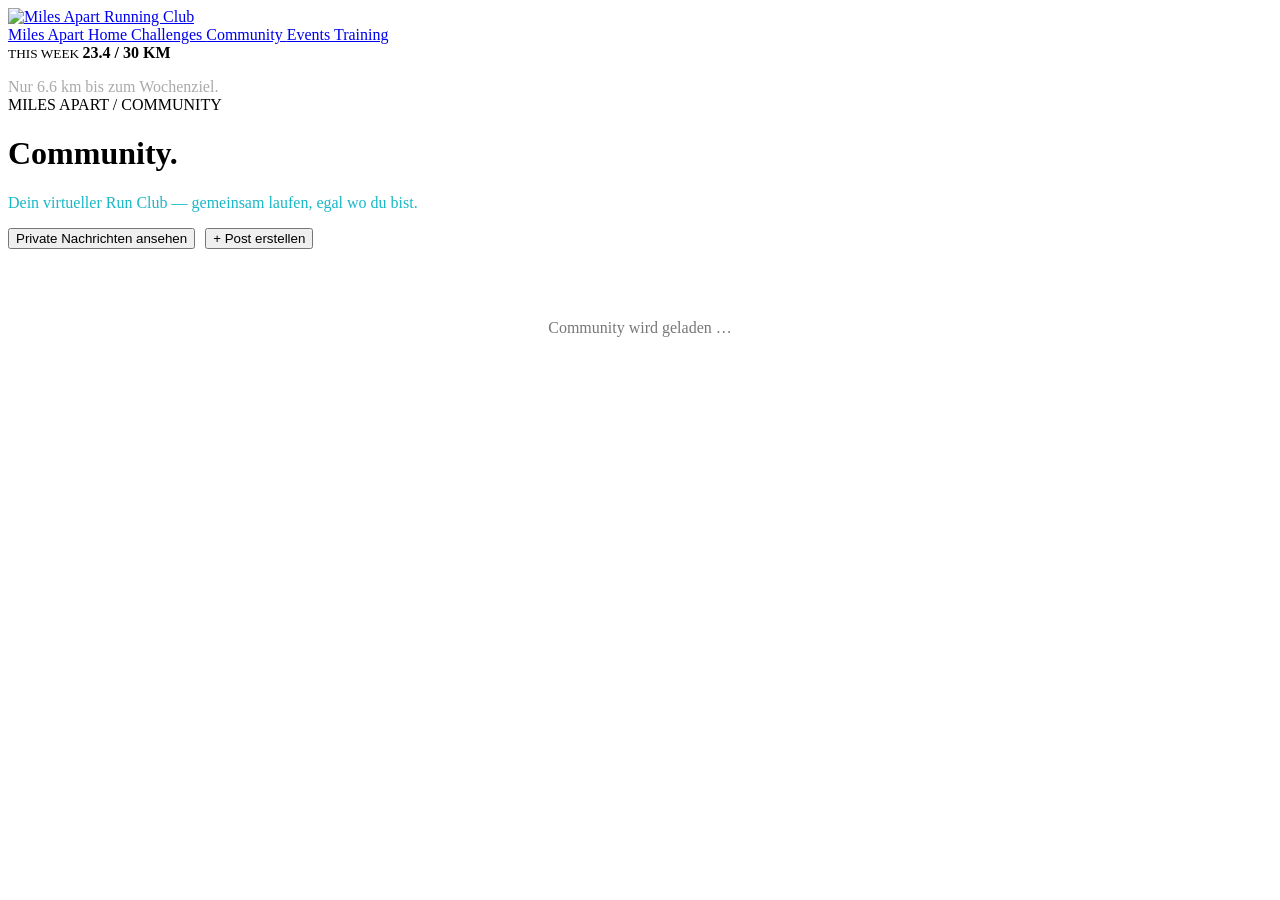
==== community.html @ e57faf7d "community.html aktualisieren" ====
<!doctype html>
<html lang="de">
<head>
<meta charset="utf-8">
<meta name="viewport" content="width=device-width,initial-scale=1">
<title>Community — Miles Apart Running Club</title>
<link rel="stylesheet" href="style.css">
<script src="https://cdn.jsdelivr.net/npm/@supabase/supabase-js@2"></script>

<style>

/* =========================================================
   GRUNDLAGEN
========================================================= */

.top-right{
  display:flex;
  align-items:center;
  gap:12px;
  position:relative;
}

.ma-community-loading{
  padding:70px 20px;
  text-align:center;
  color:#777;
}

.ma-community-error{
  margin:25px 0;
  padding:16px 18px;
  border:1px solid #e2bcbc;
  background:#fff7f7;
  color:#b22f2f;
  font-weight:700;
}

.ma-section{
  width:100%;
  box-sizing:border-box;
  margin:0 0 28px;
  padding:28px;
}

.ma-section-head{
  display:flex;
  align-items:flex-start;
  justify-content:space-between;
  gap:20px;
  margin:0 0 22px;
}

.ma-section-title{
  margin:0;
  color:#111;
  font-size:28px;
  line-height:1.2;
  font-weight:800;
}

.ma-section-subtitle{
  margin:7px 0 0;
  color:#777;
  font-size:15px;
  line-height:1.45;
}


/* =========================================================
   HARTE AUSRICHTUNG
========================================================= */

.ma-community-page,
.ma-community-page *{
  text-indent:0 !important;
}

.ma-community-page p,
.ma-community-page h1,
.ma-community-page h2,
.ma-community-page h3,
.ma-community-page h4,
.ma-community-page h5,
.ma-community-page h6,
.ma-community-page label,
.ma-community-page span,
.ma-community-page a,
.ma-community-page button,
.ma-community-page input,
.ma-community-page textarea,
.ma-community-page small,
.ma-community-page strong,
.ma-community-page li,
.ma-community-page div{
  text-indent:0 !important;
}


/* =========================================================
   POSTS
========================================================= */

.ma-post{
  width:100%;
  box-sizing:border-box;
  display:block;
  margin:0 0 22px;
  padding:28px;
  text-align:left !important;
  overflow:hidden;
}

.ma-post-header{
  width:100%;
  display:flex;
  align-items:center;
}

.ma-post-author{
  width:100%;
  display:flex;
  align-items:center;
  text-decoration:none;
  color:inherit;
}

.ma-post-avatar{
  width:56px;
  height:56px;
  min-width:56px;
  border-radius:50%;
  overflow:hidden;
  border:2px solid #63d6e5;
  background:#63d6e5;
  display:flex;
  align-items:center;
  justify-content:center;
  box-sizing:border-box;
}

.ma-post-avatar img{
  width:100%;
  height:100%;
  object-fit:cover;
}

.ma-post-avatar-initials{
  width:100%;
  height:100%;
  display:flex;
  align-items:center;
  justify-content:center;
  border-radius:50%;
  background:#eefafa;
  color:#18b8c7;
  font-size:14px;
  font-weight:800;
}

.ma-post-author-info{
  margin-left:13px;
  min-width:0;
}

.ma-post-author-name{
  color:#111;
  font-size:19px;
  line-height:1.25;
  font-weight:800;
}

.ma-post-author-meta{
  margin-top:3px;
  color:#777;
  font-size:15px;
  line-height:1.35;
}

.ma-post-copy{
  display:block !important;
  width:100% !important;
  box-sizing:border-box !important;
  margin:25px 0 26px !important;
  padding:0 !important;
  color:#111;
  font-size:20px;
  line-height:1.45;
  text-align:left !important;
  text-indent:0 !important;
  white-space:pre-line;
  overflow-wrap:anywhere;
}

.ma-post-image{
  display:block;
  width:100%;
  max-height:650px;
  margin:0 0 25px;
  border-radius:14px;
  object-fit:cover;
}

.ma-post-actions{
  width:100%;
  display:flex;
  align-items:center;
  justify-content:space-between;
  padding:15px 0 0;
  border-top:1px solid #eee;
  box-sizing:border-box;
}

.ma-post-action-left{
  display:flex;
  align-items:center;
  justify-content:flex-start !important;
  gap:8px;
}

.ma-post-action{
  border:0;
  background:transparent;
  padding:7px 8px;
  color:#555;
  font:inherit;
  font-size:18px;
  font-weight:700;
  cursor:pointer;
}

.ma-post-action.liked{
  color:#18b8c7;
}

.ma-delete{
  color:#b44 !important;
}


/* =========================================================
   KOMMENTARE
========================================================= */

.ma-comments{
  width:100%;
  margin-top:18px;
  padding-top:18px;
  border-top:1px solid #eee;
  box-sizing:border-box;
  text-align:left !important;
}

.ma-comments-list{
  width:100%;
  display:flex;
  flex-direction:column;
  gap:18px;
  align-items:stretch !important;
  text-align:left !important;
}

.ma-comment{
  width:100%;
  display:flex;
  gap:11px;
  align-items:flex-start !important;
  justify-content:flex-start !important;
  text-align:left !important;
}

.ma-comment-avatar{
  width:46px;
  height:46px;
  min-width:46px;
  border-radius:50%;
  overflow:hidden;
  border:2px solid #63d6e5;
  background:#eefafa;
  display:flex;
  align-items:center;
  justify-content:center;
  box-sizing:border-box;
}

.ma-comment-avatar img{
  width:100%;
  height:100%;
  object-fit:cover;
}

.ma-comment-avatar-initials{
  color:#18b8c7;
  font-size:12px;
  font-weight:800;
}

.ma-comment-content{
  flex:1;
  min-width:0;
  width:100%;
  display:block !important;
  margin:0 !important;
  padding:0 !important;
  text-align:left !important;
  text-indent:0 !important;
  align-items:flex-start !important;
  justify-content:flex-start !important;
}

.ma-comment-header{
  width:100%;
  display:flex;
  align-items:baseline;
  justify-content:flex-start !important;
  gap:8px;
  flex-wrap:wrap;
  margin:0 !important;
  padding:0 !important;
  text-align:left !important;
}

.ma-comment-name{
  color:#111;
  font-size:16px;
  font-weight:800;
  text-decoration:none;
  text-align:left !important;
}

.ma-comment-time{
  color:#888;
  font-size:13px;
  text-align:left !important;
}

.ma-comment-text{
  display:block !important;
  width:100% !important;
  max-width:100% !important;
  margin:5px 0 0 0 !important;
  padding:0 !important;
  color:#111;
  font-size:18px;
  line-height:1.45;
  text-align:left !important;
  text-indent:0 !important;
  white-space:pre-line;
  overflow-wrap:anywhere;
  align-self:flex-start !important;
}

.ma-comment-text *,
.ma-comment-content *,
.ma-comment *,
.ma-comments-list *{
  text-align:left !important;
  text-indent:0 !important;
}

.ma-comment-form{
  width:100%;
  display:flex;
  gap:8px;
  margin-top:20px;
  align-items:stretch;
  text-align:left !important;
}

.ma-comment-input{
  flex:1;
  min-width:0;
  height:52px;
  padding:0 14px !important;
  border:1px solid #d8d8d8;
  font:inherit;
  box-sizing:border-box;
  text-align:left !important;
  text-indent:0 !important;
}

.ma-comment-input::placeholder{
  text-align:left !important;
}

.ma-comment-submit{
  height:52px;
  min-width:120px;
  border:0 !important;
  background:#111 !important;
  color:#fff !important;
  padding:0 18px;
  font-size:16px;
  font-weight:800;
  cursor:pointer;
  display:flex !important;
  align-items:center !important;
  justify-content:center !important;
  text-align:center !important;
}

.ma-comment-submit:hover{
  background:#18b8c7 !important;
}


/* =========================================================
   RUN BUDDY
========================================================= */

.ma-buddy-list{
  display:grid;
  grid-template-columns:1fr;
  gap:18px;
  width:100%;
}

.ma-buddy-card{
  min-width:0;
  width:100%;
  padding:22px;
  border:1px solid #e8e8e8;
  box-sizing:border-box;
  background:#fff;
}

.ma-buddy-top{
  display:flex;
  align-items:center;
  gap:14px;
  margin-bottom:18px;
}

.ma-buddy-avatar-link{
  display:block;
  flex:0 0 auto;
  text-decoration:none;
}

.ma-buddy-avatar{
  width:58px;
  height:58px;
  min-width:58px;
  border-radius:50%;
  overflow:hidden;
  border:2px solid #63d6e5;
  background:#eefafa;
  display:flex;
  align-items:center;
  justify-content:center;
  box-sizing:border-box;
}

.ma-buddy-avatar img{
  width:100%;
  height:100%;
  object-fit:cover;
}

.ma-buddy-initials{
  color:#18b8c7;
  font-size:15px;
  font-weight:800;
}

.ma-buddy-name{
  display:inline-block;
  margin:0;
  color:#111;
  font-size:20px;
  font-weight:800;
  line-height:1.2;
  text-decoration:none;
}

.ma-buddy-name:hover{
  color:#18b8c7;
}

.ma-buddy-location{
  margin:4px 0 0;
  color:#777;
  font-size:14px;
}

.ma-buddy-details{
  display:grid;
  grid-template-columns:repeat(2,minmax(0,1fr));
  gap:10px;
  margin-bottom:16px;
}

.ma-buddy-detail{
  padding:12px;
  background:#f7fafa;
}

.ma-buddy-label{
  display:block;
  margin-bottom:4px;
  color:#888;
  font-size:11px;
  text-transform:uppercase;
  letter-spacing:.05em;
  font-weight:700;
}

.ma-buddy-value{
  display:block;
  color:#111;
  font-size:15px;
  line-height:1.3;
  font-weight:800;
  overflow-wrap:anywhere;
  text-align:left !important;
}

.ma-buddy-note{
  padding:13px 0 0;
  border-top:1px solid #eee;
  color:#333;
  font-size:15px;
  line-height:1.45;
  text-align:left !important;
}


/* =========================================================
   RUN BUDDY BUTTONS
========================================================= */

.ma-buddy-actions{
  width:100%;
  display:flex !important;
  align-items:center !important;
  justify-content:flex-start !important;
  gap:8px !important;
  margin-top:16px;
  padding-top:14px;
  border-top:1px solid #eee;
  flex-wrap:wrap !important;
  text-align:left !important;
}

.ma-buddy-actions > div{
  width:auto !important;
  display:flex !important;
  align-items:center !important;
  justify-content:flex-start !important;
  gap:8px !important;
  flex-wrap:wrap !important;
}

.ma-buddy-message-btn{
  display:inline-flex !important;
  align-items:center !important;
  justify-content:center !important;
  width:auto !important;
  min-width:0 !important;
  min-height:42px !important;
  height:42px !important;
  flex:0 0 auto !important;
  border:0 !important;
  background:#18b8c7 !important;
  color:#fff !important;
  padding:0 16px !important;
  font:inherit;
  font-size:14px !important;
  line-height:1 !important;
  font-weight:800 !important;
  cursor:pointer;
  text-align:center !important;
  white-space:nowrap !important;
}

.ma-buddy-message-btn:hover{
  background:#109eab !important;
}

.ma-buddy-comment-btn{
  display:inline-flex !important;
  align-items:center !important;
  justify-content:center !important;
  width:auto !important;
  min-width:0 !important;
  min-height:42px !important;
  height:42px !important;
  flex:0 0 auto !important;
  border:1px solid #d8d8d8 !important;
  background:#fff !important;
  color:#111 !important;
  padding:0 16px !important;
  font:inherit;
  font-size:14px !important;
  line-height:1 !important;
  font-weight:800 !important;
  cursor:pointer;
  text-align:center !important;
  white-space:nowrap !important;
}

.ma-buddy-comment-btn:hover{
  border-color:#18b8c7 !important;
  color:#18b8c7 !important;
}

.ma-buddy-delete{
  display:inline-flex !important;
  align-items:center !important;
  justify-content:center !important;
  width:auto !important;
  min-width:0 !important;
  min-height:42px !important;
  height:42px !important;
  flex:0 0 auto !important;
  border:1px solid #e0bcbc !important;
  background:#fff7f7 !important;
  color:#b44 !important;
  padding:0 14px !important;
  font:inherit;
  font-size:13px !important;
  line-height:1 !important;
  font-weight:800 !important;
  cursor:pointer;
  text-align:center !important;
  white-space:nowrap !important;
}

.ma-buddy-delete:hover{
  border-color:#b44 !important;
  color:#8f2222 !important;
}


/* =========================================================
   BUDDY TAGE
========================================================= */

.ma-buddy-days{
  display:grid;
  grid-template-columns:repeat(4,minmax(0,1fr));
  gap:8px;
}

.ma-buddy-day{
  position:relative;
}

.ma-buddy-day input{
  position:absolute;
  opacity:0;
  pointer-events:none;
}

.ma-buddy-day label{
  display:flex;
  align-items:center;
  justify-content:center;
  min-height:48px;
  padding:0 10px;
  border:1px solid #d8d8d8;
  background:#fff;
  color:#111;
  font-size:14px;
  font-weight:800;
  cursor:pointer;
  box-sizing:border-box;
  text-align:center;
}

.ma-buddy-day input:checked + label{
  border-color:#18b8c7;
  background:#eefafa;
  color:#18b8c7;
}

.ma-buddy-day label:hover{
  border-color:#18b8c7;
}

.ma-buddy-empty{
  padding:28px 0;
  color:#777;
  text-align:center;
  grid-column:1/-1;
}


/* =========================================================
   FORMULARE
========================================================= */

.ma-buddy-form,
.ma-run-form{
  display:none;
  width:100%;
  margin:0 0 22px;
  padding:22px;
  border:1px solid #e5e5e5;
  background:#fafafa;
  box-sizing:border-box;
}

.ma-buddy-form.open,
.ma-run-form.open{
  display:block;
}

.ma-form-grid{
  display:grid;
  grid-template-columns:repeat(2,minmax(0,1fr));
  gap:14px;
}

.ma-form-field{
  display:flex;
  flex-direction:column;
  gap:7px;
}

.ma-form-field.full{
  grid-column:1/-1;
}

.ma-form-label{
  color:#111;
  font-size:14px;
  font-weight:800;
  text-align:left !important;
}

.ma-form-input{
  width:100%;
  height:50px;
  padding:0 13px;
  border:1px solid #d8d8d8;
  outline:none;
  background:#fff;
  color:#111;
  font:inherit;
  font-size:16px;
  box-sizing:border-box;
  text-align:left !important;
}

textarea.ma-form-input{
  height:110px;
  padding:13px;
  resize:vertical;
}

.ma-form-input:focus{
  border-color:#18b8c7;
}

.ma-form-actions{
  display:flex;
  align-items:center;
  justify-content:space-between;
  gap:12px;
  margin-top:16px;
}

.ma-form-message{
  color:#18b8c7;
  font-size:14px;
  font-weight:700;
}


/* =========================================================
   GEMEINSAME LÄUFE
========================================================= */

.ma-run-details{
  display:grid;
  grid-template-columns:repeat(2,minmax(0,1fr));
  gap:12px;
  margin-bottom:18px;
}

.ma-run-list{
  width:100%;
  display:grid;
  grid-template-columns:repeat(2,minmax(0,1fr));
  gap:18px;
}

.ma-run-card{
  width:100%;
  padding:22px;
  border:1px solid #e8e8e8;
  background:#fff;
  box-sizing:border-box;
}


/* NEU:
   Ersteller-Bereich bei gemeinsamen Läufen
   mit Profilbild + Name
*/

.ma-run-card-top{
  display:flex;
  justify-content:space-between;
  gap:15px;
  margin-bottom:16px;
}

.ma-run-card-title-wrap{
  min-width:0;
  flex:1;
}

.ma-run-card-title{
  margin:0;
  color:#111;
  font-size:22px;
  font-weight:800;
  text-align:left !important;
}

.ma-run-card-author-row{
  display:flex;
  align-items:center;
  gap:10px;
  margin-top:9px;
}

.ma-run-card-author-avatar-link{
  display:block;
  flex:0 0 auto;
  text-decoration:none;
}

.ma-run-card-author-avatar{
  width:42px;
  height:42px;
  min-width:42px;
  border-radius:50%;
  overflow:hidden;
  border:2px solid #63d6e5;
  background:#eefafa;
  display:flex;
  align-items:center;
  justify-content:center;
  box-sizing:border-box;
}

.ma-run-card-author-avatar img{
  width:100%;
  height:100%;
  object-fit:cover;
}

.ma-run-card-author-initials{
  width:100%;
  height:100%;
  display:flex;
  align-items:center;
  justify-content:center;
  color:#18b8c7;
  background:#eefafa;
  font-size:12px;
  font-weight:800;
}

.ma-run-card-author-info{
  min-width:0;
}

.ma-run-card-author{
  margin:0;
  color:#777;
  font-size:14px;
  line-height:1.35;
  text-align:left !important;
}

.ma-run-card-author-name{
  display:block;
  color:#111;
  font-size:15px;
  line-height:1.25;
  font-weight:800;
  text-decoration:none;
}

.ma-run-card-author-name:hover{
  color:#18b8c7;
}

.ma-run-card-author-label{
  display:block;
  margin-top:2px;
  color:#777;
  font-size:13px;
  line-height:1.3;
}

.ma-run-card-icon{
  font-size:28px;
  flex:0 0 auto;
}

.ma-run-detail{
  padding:12px;
  background:#f7fafa;
}

.ma-run-detail-label{
  display:block;
  margin-bottom:4px;
  color:#888;
  font-size:12px;
  text-transform:uppercase;
  letter-spacing:.05em;
  font-weight:700;
  text-align:left !important;
}

.ma-run-detail-value{
  display:block;
  color:#111;
  font-size:15px;
  line-height:1.3;
  font-weight:800;
  text-align:left !important;
}

.ma-run-participants{
  display:flex;
  align-items:center;
  justify-content:space-between;
  gap:12px;
  padding-top:15px;
  border-top:1px solid #eee;
}

.ma-run-participant-count{
  color:#555;
  font-size:14px;
  font-weight:700;
}

.ma-run-actions{
  display:flex;
  gap:8px;
  flex-wrap:wrap;
  justify-content:flex-end;
}

.ma-run-join,
.ma-run-message{
  min-height:42px;
  border:0;
  background:#18b8c7;
  color:#fff;
  padding:0 16px;
  font-size:14px;
  font-weight:800;
  cursor:pointer;
}

.ma-run-join.joined{
  background:#111;
}

.ma-run-message:hover{
  background:#109eab;
}

.ma-run-comment{
  min-height:42px;
  border:1px solid #d8d8d8;
  background:#fff;
  color:#111;
  padding:0 16px;
  font-size:14px;
  font-weight:800;
  cursor:pointer;
}

.ma-run-comment:hover{
  border-color:#18b8c7;
  color:#18b8c7;
}

.ma-run-delete{
  min-height:42px;
  border:1px solid #e0bcbc;
  background:#fff7f7;
  color:#b44;
  padding:0 12px;
  font-size:14px;
  font-weight:800;
  cursor:pointer;
}

.ma-run-delete:hover{
  border-color:#b44;
  color:#8f2222;
}


/* =========================================================
   NACHRICHT SCHREIBEN
========================================================= */

.ma-message-overlay,
.ma-inbox-overlay{
  position:fixed;
  inset:0;
  z-index:9999;
  display:none;
  align-items:center;
  justify-content:center;
  padding:20px;
  background:rgba(0,0,0,.45);
  box-sizing:border-box;
}

.ma-message-overlay.open,
.ma-inbox-overlay.open{
  display:flex;
}

.ma-message-modal{
  width:100%;
  max-width:520px;
  background:#fff;
  border-radius:18px;
  padding:26px;
  box-sizing:border-box;
}

.ma-message-modal-head{
  display:flex;
  align-items:center;
  justify-content:space-between;
  gap:15px;
  margin-bottom:18px;
}

.ma-message-modal-title{
  margin:0;
  font-size:24px;
}

.ma-message-modal-recipient{
  margin:4px 0;
  color:#777;
}

.ma-message-close{
  width:40px;
  height:40px;
  border:0;
  border-radius:50%;
  background:#f2f2f2;
  font-size:24px;
  cursor:pointer;
}

.ma-message-textarea{
  width:100%;
  min-height:140px;
  padding:14px;
  border:1px solid #d8d8d8;
  font:inherit;
  box-sizing:border-box;
  resize:vertical;
  text-align:left !important;
}

.ma-message-actions{
  display:flex;
  flex-direction:column;
  align-items:stretch;
  gap:6px;
  margin-top:12px;
}

.ma-message-status{
  width:100%;
  color:#18b8c7;
  font-size:14px;
  font-weight:700;
  text-align:left !important;
}

.ma-message-view-link{
  display:block !important;
  width:max-content !important;
  max-width:100%;
  margin:6px 0 0 0 !important;
  padding:0 !important;
  border:0 !important;
  background:transparent !important;
  color:#18b8c7 !important;
  font:inherit;
  font-size:14px;
  font-weight:800;
  cursor:pointer;
  text-align:left !important;
}

.ma-message-view-link:hover{
  color:#109eab !important;
}

.ma-message-send{
  width:100%;
  min-width:120px;
  height:52px;
  border:0 !important;
  background:#111 !important;
  color:#fff !important;
  padding:0 18px;
  font-size:16px;
  font-weight:800;
  cursor:pointer;
  display:flex !important;
  align-items:center !important;
  justify-content:center !important;
  text-align:center !important;
}

.ma-message-send:hover{
  background:#18b8c7 !important;
}


/* =========================================================
   NACHRICHTEN-POSTFACH
========================================================= */

.ma-inbox-modal{
  width:100%;
  max-width:1050px;
  height:min(760px,calc(100vh - 40px));
  background:#fff;
  border-radius:20px;
  overflow:hidden;
  display:flex;
  flex-direction:column;
  box-sizing:border-box;
}

.ma-inbox-head{
  min-height:76px;
  display:flex;
  align-items:center;
  justify-content:space-between;
  gap:15px;
  padding:18px 24px;
  border-bottom:1px solid #eee;
  box-sizing:border-box;
}

.ma-inbox-title{
  margin:0;
  color:#111;
  font-size:25px;
  font-weight:800;
}

.ma-inbox-subtitle{
  margin:3px 0 0;
  color:#777;
  font-size:13px;
}

.ma-inbox-close{
  width:42px;
  height:42px;
  border:0;
  border-radius:50%;
  background:#f2f2f2;
  color:#111;
  font-size:25px;
  cursor:pointer;
}

.ma-inbox-layout{
  flex:1;
  min-height:0;
  display:grid;
  grid-template-columns:330px minmax(0,1fr);
}

.ma-inbox-conversations{
  min-width:0;
  overflow-y:auto;
  border-right:1px solid #eee;
  background:#fafafa;
}

.ma-inbox-list-title{
  padding:16px 18px 10px;
  color:#777;
  font-size:12px;
  font-weight:800;
  text-transform:uppercase;
  letter-spacing:.06em;
}

.ma-conversation{
  width:100%;
  border:0;
  border-bottom:1px solid #eee;
  background:transparent;
  padding:15px 18px;
  display:flex;
  align-items:center;
  gap:12px;
  text-align:left;
  cursor:pointer;
  box-sizing:border-box;
}

.ma-conversation:hover{
  background:#f2fafa;
}

.ma-conversation.active{
  background:#eefafa;
}

.ma-conversation-avatar{
  width:48px;
  height:48px;
  min-width:48px;
  border-radius:50%;
  overflow:hidden;
  border:2px solid #63d6e5;
  background:#eefafa;
  display:flex;
  align-items:center;
  justify-content:center;
}

.ma-conversation-avatar img{
  width:100%;
  height:100%;
  object-fit:cover;
}

.ma-conversation-initials{
  color:#18b8c7;
  font-size:12px;
  font-weight:800;
}

.ma-conversation-copy{
  min-width:0;
  flex:1;
  text-align:left !important;
}

.ma-conversation-name{
  color:#111;
  font-size:15px;
  font-weight:800;
  white-space:nowrap;
  overflow:hidden;
  text-overflow:ellipsis;
  text-align:left !important;
}

.ma-conversation-preview{
  margin-top:4px;
  color:#777;
  font-size:13px;
  line-height:1.35;
  white-space:nowrap;
  overflow:hidden;
  text-overflow:ellipsis;
  text-align:left !important;
}

.ma-conversation-time{
  color:#999;
  font-size:11px;
  white-space:nowrap;
}

.ma-inbox-thread{
  min-width:0;
  min-height:0;
  display:flex;
  flex-direction:column;
}

.ma-thread-head{
  min-height:70px;
  display:flex;
  align-items:center;
  gap:12px;
  padding:14px 20px;
  border-bottom:1px solid #eee;
  box-sizing:border-box;
}

.ma-thread-head-avatar{
  width:42px;
  height:42px;
  min-width:42px;
  border-radius:50%;
  overflow:hidden;
  border:2px solid #63d6e5;
  background:#eefafa;
  display:flex;
  align-items:center;
  justify-content:center;
}

.ma-thread-head-avatar img{
  width:100%;
  height:100%;
  object-fit:cover;
}

.ma-thread-head-name{
  color:#111;
  font-size:17px;
  font-weight:800;
}

.ma-thread-head-username{
  margin-top:2px;
  color:#777;
  font-size:13px;
}

.ma-thread-list{
  flex:1;
  min-height:0;
  overflow-y:auto;
  padding:20px;
  display:flex;
  flex-direction:column;
  gap:10px;
  box-sizing:border-box;
  background:#fff;
}

.ma-thread-empty{
  flex:1;
  min-height:180px;
  display:flex;
  align-items:center;
  justify-content:center;
  text-align:center;
  color:#888;
  padding:30px;
}

.ma-message-bubble-row{
  display:flex;
  width:100%;
}

.ma-message-bubble-row.mine{
  justify-content:flex-end;
}

.ma-message-bubble{
  max-width:75%;
  padding:11px 14px;
  border-radius:16px;
  background:#f1f3f3;
  color:#111;
  font-size:15px;
  line-height:1.45;
  white-space:pre-wrap;
  overflow-wrap:anywhere;
  text-align:left !important;
}

.ma-message-bubble-row.mine .ma-message-bubble{
  background:#18b8c7;
  color:#fff;
}

.ma-message-bubble-time{
  margin-top:4px;
  color:#999;
  font-size:10px;
}

.ma-message-bubble-row.mine .ma-message-bubble-time{
  text-align:right;
}

.ma-thread-reply{
  display:flex;
  gap:8px;
  padding:14px 18px;
  border-top:1px solid #eee;
  background:#fff;
  box-sizing:border-box;
}

.ma-thread-reply textarea{
  flex:1;
  min-width:0;
  height:52px;
  min-height:52px;
  max-height:140px;
  padding:13px 14px;
  border:1px solid #d8d8d8;
  font:inherit;
  resize:vertical;
  box-sizing:border-box;
  text-align:left !important;
}

.ma-thread-reply textarea::placeholder{
  text-align:left !important;
}

.ma-thread-reply button{
  height:52px;
  border:0 !important;
  background:#111 !important;
  color:#fff !important;
  padding:0 18px;
  font-size:15px;
  font-weight:800;
  cursor:pointer;
  display:flex !important;
  align-items:center !important;
  justify-content:center !important;
  text-align:center !important;
}

.ma-thread-reply button:hover{
  background:#18b8c7 !important;
}

.ma-inbox-empty{
  padding:35px 20px;
  color:#888;
  text-align:center;
  line-height:1.5;
}


/* =========================================================
   BILDER
========================================================= */

.ma-image-upload{
  display:flex;
  flex-direction:column;
  gap:10px;
  margin-top:14px;
}

.ma-image-upload-label{
  display:inline-flex;
  align-items:center;
  justify-content:center;
  width:fit-content;
  min-height:44px;
  padding:0 16px;
  border:1px solid #d8d8d8;
  background:#fff;
  color:#111;
  font-size:15px;
  font-weight:800;
  cursor:pointer;
}

.ma-image-upload-input{
  display:none;
}

.ma-image-preview{
  display:none;
  width:100%;
  max-width:420px;
  max-height:320px;
  object-fit:cover;
  border-radius:14px;
  border:1px solid #eee;
}

.ma-image-preview.visible{
  display:block;
}

.ma-image-upload-name{
  color:#777;
  font-size:14px;
}


/* =========================================================
   MOBILE
========================================================= */

@media(max-width:700px){

  .ma-section{
    padding:24px;
    margin-bottom:22px;
  }

  .ma-section-head{
    flex-direction:column;
  }

  .ma-section-head .btn{
    width:100%;
  }

  .ma-buddy-list,
  .ma-run-list{
    grid-template-columns:1fr;
  }

  .ma-buddy-days{
    grid-template-columns:repeat(2,minmax(0,1fr));
  }

  .ma-buddy-details,
  .ma-run-details{
    grid-template-columns:1fr;
  }

  .ma-form-grid{
    grid-template-columns:1fr;
  }

  .ma-form-field.full{
    grid-column:auto;
  }

  .ma-form-actions{
    flex-direction:column;
    align-items:stretch;
  }

  .ma-form-actions .btn{
    width:100%;
  }

  .ma-post{
    padding:24px;
  }

  .ma-post-copy{
    font-size:20px;
  }

  .ma-comment-form{
    flex-direction:column;
  }

  .ma-comment-submit{
    width:100%;
    min-width:0;
    display:flex !important;
    align-items:center !important;
    justify-content:center !important;
    text-align:center !important;
  }


  .ma-buddy-actions{
    width:100% !important;
    display:flex !important;
    flex-direction:row !important;
    align-items:center !important;
    justify-content:flex-start !important;
    gap:8px !important;
    flex-wrap:wrap !important;
  }

  .ma-buddy-actions > div{
    width:auto !important;
    max-width:100% !important;
    display:flex !important;
    flex-direction:row !important;
    align-items:center !important;
    justify-content:flex-start !important;
    gap:8px !important;
    flex-wrap:wrap !important;
  }

  .ma-buddy-message-btn,
  .ma-buddy-comment-btn,
  .ma-buddy-delete{
    width:auto !important;
    min-width:0 !important;
    flex:0 0 auto !important;
    min-height:42px !important;
    height:42px !important;
    padding-left:12px !important;
    padding-right:12px !important;
    font-size:12px !important;
    white-space:nowrap !important;
  }


  /* NEU: mobile Darstellung des Run-Erstellers */

  .ma-run-card-author-row{
    gap:9px;
  }

  .ma-run-card-author-avatar{
    width:40px;
    height:40px;
    min-width:40px;
  }

  .ma-run-card-author-name{
    font-size:14px;
  }

  .ma-run-card-author-label{
    font-size:12px;
  }


  .ma-run-participants{
    align-items:flex-start;
    flex-direction:column;
  }

  .ma-run-actions{
    width:100%;
    justify-content:flex-start;
  }

  .ma-run-actions > button{
    flex:0 0 auto;
  }


  .ma-message-overlay,
  .ma-inbox-overlay{
    align-items:flex-end;
    padding:10px;
  }

  .ma-message-modal{
    border-radius:18px 18px 12px 12px;
    padding:22px;
  }

  .ma-message-send{
    width:100%;
  }

  .ma-message-view-link{
    display:block !important;
    width:max-content !important;
    margin-left:0 !important;
    margin-right:0 !important;
    text-align:left !important;
  }

  .ma-inbox-modal{
    height:calc(100vh - 20px);
    max-height:none;
    border-radius:18px 18px 10px 10px;
  }

  .ma-inbox-head{
    padding:15px 17px;
  }

  .ma-inbox-layout{
    display:flex;
    flex-direction:column;
  }

  .ma-inbox-conversations{
    flex:0 0 210px;
    max-height:210px;
    border-right:0;
    border-bottom:1px solid #eee;
  }

  .ma-inbox-thread{
    flex:1;
    min-height:0;
  }

  .ma-thread-list{
    padding:15px;
  }

  .ma-message-bubble{
    max-width:85%;
  }

  .ma-thread-reply{
    padding:10px;
  }

  .ma-thread-reply textarea{
    height:48px;
    min-height:48px;
  }

  .ma-thread-reply button{
    height:48px;
    padding:0 14px;
    display:flex !important;
    align-items:center !important;
    justify-content:center !important;
    text-align:center !important;
  }

}


/* =========================================================
   LETZTER SICHERHEITS-OVERRIDE
========================================================= */

.ma-community-page .ma-comment,
.ma-community-page .ma-comment-content,
.ma-community-page .ma-comment-header,
.ma-community-page .ma-comment-text,
.ma-community-page .ma-comments,
.ma-community-page .ma-comments-list{
  text-align:left !important;
  text-indent:0 !important;
  justify-content:flex-start !important;
  align-items:flex-start !important;
}

.ma-community-page .ma-comment-text{
  display:block !important;
  width:100% !important;
  margin-left:0 !important;
  margin-right:0 !important;
  padding-left:0 !important;
  padding-right:0 !important;
}

.ma-message-status,
.ma-message-status *{
  text-align:left !important;
  text-indent:0 !important;
}


/* =========================================================
   POST- UND KOMMENTARTEXT — ENDGÜLTIG LINKS
========================================================= */

.ma-community-page .ma-post .ma-post-copy,
.ma-community-page .ma-post .ma-post-copy *{
  display:block !important;
  width:100% !important;
  max-width:100% !important;

  margin-left:0 !important;
  margin-right:0 !important;

  padding-left:0 !important;
  padding-right:0 !important;

  text-align:left !important;
  text-indent:0 !important;

  align-self:stretch !important;
  justify-self:start !important;
}

.ma-community-page .ma-post .ma-comment,
.ma-community-page .ma-post .ma-comment-content,
.ma-community-page .ma-post .ma-comment-text,
.ma-community-page .ma-post .ma-comment-text *{
  text-align:left !important;
  text-indent:0 !important;
}

.ma-community-page .ma-post .ma-comment{
  display:flex !important;
  width:100% !important;
  justify-content:flex-start !important;
  align-items:flex-start !important;
}

.ma-community-page .ma-post .ma-comment-content{
  display:block !important;
  flex:1 1 auto !important;
  width:auto !important;
  min-width:0 !important;

  margin:0 !important;
  padding:0 !important;

  text-align:left !important;
}

.ma-community-page .ma-post .ma-comment-text{
  display:block !important;
  width:100% !important;
  max-width:none !important;

  margin:5px 0 0 0 !important;
  padding:0 !important;

  text-align:left !important;
  text-indent:0 !important;

  align-self:flex-start !important;
}

</style>
</head>

<body>

<div class="shell">

<aside class="sidebar">

  <div class="brand">
    <a href="index.html">
      <img
        src="miles-apart-wordmark.png"
        alt="Miles Apart Running Club"
      >
    </a>
  </div>

  <nav class="nav">

    <a href="index.html">
      Miles Apart
    </a>

    <a href="home.html">
      Home
    </a>

    <a href="challenges.html">
      Challenges
    </a>

    <a class="active" href="community.html">
      Community
    </a>

    <a href="events.html">
      Events
    </a>

    <a href="training.html">
      Training
    </a>

  </nav>

  <div class="side-bottom">

    <small>
      THIS WEEK
    </small>

    <strong>
      23.4 / 30 KM
    </strong>

    <div class="mini-progress">
      <i></i>
    </div>

    <p
      class="small"
      style="color:#aaa;margin-bottom:0"
    >
      Nur 6.6 km bis zum Wochenziel.
    </p>

  </div>

</aside>


<main class="main ma-community-page">

  <div class="top">

    <div class="crumb">
      MILES APART / COMMUNITY
    </div>

    <div class="top-right"></div>

  </div>


  <div class="hero">

    <div>

      <h1>
        Community.
      </h1>

      <p
        class="lead"
        style="color:#18b8c7"
      >
        Dein virtueller Run Club — gemeinsam laufen, egal wo du bist.
      </p>

    </div>

    <div
      style="
        display:flex;
        align-items:center;
        gap:10px;
        flex-wrap:wrap;
        justify-content:flex-start
      "
    >

      <button
        id="openMessagesButton"
        class="btn"
        type="button"
      >
        Private Nachrichten ansehen
      </button>

      <button
        id="openPostButton"
        class="btn lime"
        type="button"
      >
        + Post erstellen
      </button>

    </div>

  </div>


  <div
    id="postFormCard"
    class="card post-form-card"
    style="display:none"
  >

    <div class="section-head">

      <h2>
        Neuer Post
      </h2>

      <span
        class="small muted"
        id="postAuthorName"
      >
        —
      </span>

    </div>


    <form id="postForm">

      <textarea
        id="postContent"
        maxlength="2000"
        placeholder="Was möchtest du mit der Community teilen?"
        required
        style="
          width:100%;
          min-height:130px;
          padding:16px;
          border:1px solid #ddd;
          box-sizing:border-box;
          font:inherit;
          resize:vertical;
          text-align:left
        "
      ></textarea>


      <div class="ma-image-upload">

        <label
          class="ma-image-upload-label"
          for="postImage"
        >
          📸 Bild hinzufügen
        </label>

        <input
          id="postImage"
          class="ma-image-upload-input"
          type="file"
          accept="image/*"
        >

        <img
          id="postImagePreview"
          class="ma-image-preview"
          alt="Bildvorschau"
        >

        <div
          id="postImageName"
          class="ma-image-upload-name"
        ></div>

      </div>


      <div
        style="
          display:flex;
          justify-content:space-between;
          align-items:center;
          gap:15px;
          margin-top:14px
        "
      >

        <div
          id="postFormMessage"
          class="post-form-message"
        ></div>

        <div style="display:flex;gap:8px">

          <button
            id="cancelPostButton"
            type="button"
            class="btn"
          >
            Abbrechen
          </button>

          <button
            id="submitPostButton"
            type="submit"
            class="btn lime"
          >
            Post veröffentlichen
          </button>

        </div>

      </div>

    </form>

  </div>


  <div
    id="communityLoading"
    class="ma-community-loading"
  >
    Community wird geladen …
  </div>


  <div
    id="communityError"
    class="ma-community-error"
    style="display:none"
  ></div>


  <!-- RUN BUDDY -->

  <div
    class="card ma-section"
    id="communityBuddySection"
    style="display:none"
  >

    <div class="ma-section-head">

      <div>

        <h2 class="ma-section-title">
          Run Buddy finden 🏃
        </h2>

        <p class="ma-section-subtitle">
          Finde Läufer mit ähnlichem Rhythmus und verabrede dich zum gemeinsamen Laufen.
        </p>

      </div>

      <button
        id="openBuddyButton"
        class="btn lime"
        type="button"
      >
        + Run Buddy eintragen
      </button>

    </div>


    <div
      id="buddyForm"
      class="ma-buddy-form"
    >

      <form id="buddyProfileForm">

        <div class="ma-form-grid">

          <div class="ma-form-field">

            <label
              class="ma-form-label"
              for="buddyLocation"
            >
              📍 Ort
            </label>

            <input
              id="buddyLocation"
              class="ma-form-input"
              maxlength="120"
              placeholder="z. B. Mainz"
              required
            >

          </div>


          <div class="ma-form-field full">

            <span class="ma-form-label">
              📅 An welchen Tagen läufst du gerne?
            </span>

            <div
              id="buddyDays"
              class="ma-buddy-days"
            >

              <div class="ma-buddy-day">
                <input id="buddyDayMonday" type="checkbox" value="Montag">
                <label for="buddyDayMonday">Montag</label>
              </div>

              <div class="ma-buddy-day">
                <input id="buddyDayTuesday" type="checkbox" value="Dienstag">
                <label for="buddyDayTuesday">Dienstag</label>
              </div>

              <div class="ma-buddy-day">
                <input id="buddyDayWednesday" type="checkbox" value="Mittwoch">
                <label for="buddyDayWednesday">Mittwoch</label>
              </div>

              <div class="ma-buddy-day">
                <input id="buddyDayThursday" type="checkbox" value="Donnerstag">
                <label for="buddyDayThursday">Donnerstag</label>
              </div>

              <div class="ma-buddy-day">
                <input id="buddyDayFriday" type="checkbox" value="Freitag">
                <label for="buddyDayFriday">Freitag</label>
              </div>

              <div class="ma-buddy-day">
                <input id="buddyDaySaturday" type="checkbox" value="Samstag">
                <label for="buddyDaySaturday">Samstag</label>
              </div>

              <div class="ma-buddy-day">
                <input id="buddyDaySunday" type="checkbox" value="Sonntag">
                <label for="buddyDaySunday">Sonntag</label>
              </div>

            </div>

            <small class="small muted">
              Du kannst mehrere Tage auswählen.
            </small>

          </div>


          <div class="ma-form-field">

            <label
              class="ma-form-label"
              for="buddyTime"
            >
              🕐 Uhrzeit
            </label>

            <input
              id="buddyTime"
              class="ma-form-input"
              type="time"
              required
            >

          </div>


          <div class="ma-form-field">

            <label
              class="ma-form-label"
              for="buddyPace"
            >
              ⚡ Pace
            </label>

            <input
              id="buddyPace"
              class="ma-form-input"
              maxlength="40"
              placeholder="z. B. 5:30–6:00 min/km"
              required
            >

          </div>


          <div class="ma-form-field full">

            <label
              class="ma-form-label"
              for="buddyNote"
            >
              💬 Kurz über deinen Run
            </label>

            <textarea
              id="buddyNote"
              class="ma-form-input"
              maxlength="500"
              placeholder="z. B. Ich laufe gerne entspannt 5–10 km und suche jemanden für regelmäßige Feierabendläufe."
            ></textarea>

          </div>

        </div>


        <div class="ma-form-actions">

          <div
            id="buddyFormMessage"
            class="ma-form-message"
          ></div>

          <div style="display:flex;gap:8px">

            <button
              id="cancelBuddyButton"
              class="btn"
              type="button"
            >
              Abbrechen
            </button>

            <button
              id="submitBuddyButton"
              class="btn lime"
              type="submit"
            >
              Run Buddy-Profil speichern
            </button>

          </div>

        </div>

      </form>

    </div>


    <div
      id="buddyList"
      class="ma-buddy-list"
    ></div>

  </div>


  <!-- GEMEINSAME LÄUFE -->

  <div
    class="card ma-section"
    id="communityRunsSection"
    style="display:none"
  >

    <div class="ma-section-head">

      <div>

        <h2 class="ma-section-title">
          Gemeinsame Läufe 🏃‍♂️
        </h2>

        <p class="ma-section-subtitle">
          Erstelle einen Lauf und finde andere Miles Apart Mitglieder zum Mitlaufen.
        </p>

      </div>

      <button
        id="openRunButton"
        class="btn lime"
        type="button"
      >
        + Lauf erstellen
      </button>

    </div>


    <div
      id="runForm"
      class="ma-run-form"
    >

      <form id="communityRunForm">

        <div class="ma-form-grid">

          <div class="ma-form-field full">

            <label
              class="ma-form-label"
              for="runTitle"
            >
              Titel
            </label>

            <input
              id="runTitle"
              class="ma-form-input"
              maxlength="120"
              placeholder="z. B. 10 km Feierabendlauf"
              required
            >

          </div>


          <div class="ma-form-field">

            <label
              class="ma-form-label"
              for="runLocation"
            >
              📍 Ort
            </label>

            <input
              id="runLocation"
              class="ma-form-input"
              maxlength="120"
              placeholder="z. B. Mainz"
              required
            >

          </div>


          <div class="ma-form-field">

            <label
              class="ma-form-label"
              for="runDate"
            >
              📅 Datum
            </label>

            <input
              id="runDate"
              class="ma-form-input"
              type="date"
              required
            >

          </div>


          <div class="ma-form-field">

            <label
              class="ma-form-label"
              for="runTime"
            >
              🕐 Uhrzeit
            </label>

            <input
              id="runTime"
              class="ma-form-input"
              type="time"
              required
            >

          </div>


          <div class="ma-form-field">

            <label
              class="ma-form-label"
              for="runPace"
            >
              ⚡ Pace
            </label>

            <input
              id="runPace"
              class="ma-form-input"
              maxlength="30"
              placeholder="z. B. 5:30–6:00 min/km"
              required
            >

          </div>


          <div class="ma-form-field">

            <label
              class="ma-form-label"
              for="runMaxParticipants"
            >
              👥 Teilnehmer
            </label>

            <input
              id="runMaxParticipants"
              class="ma-form-input"
              type="number"
              min="2"
              max="100"
              value="8"
              required
            >

          </div>

        </div>


        <div class="ma-form-actions">

          <div
            id="runFormMessage"
            class="ma-form-message"
          ></div>

          <div style="display:flex;gap:8px">

            <button
              id="cancelRunButton"
              class="btn"
              type="button"
            >
              Abbrechen
            </button>

            <button
              id="submitRunButton"
              class="btn lime"
              type="submit"
            >
              Lauf erstellen
            </button>

          </div>

        </div>

      </form>

    </div>


    <div
      id="runList"
      class="ma-run-list"
    ></div>

  </div>


  <!-- POSTS -->

  <div
    id="postsContainer"
    style="display:block;width:100%"
  ></div>

</main>

</div>


<!-- NACHRICHT SCHREIBEN -->

<div
  id="messageOverlay"
  class="ma-message-overlay"
>

  <div
    class="ma-message-modal"
    role="dialog"
    aria-modal="true"
  >

    <div class="ma-message-modal-head">

      <div>

        <h2 class="ma-message-modal-title">
          Private Nachricht
        </h2>

        <p
          id="messageRecipient"
          class="ma-message-modal-recipient"
        >
          —
        </p>

      </div>

      <button
        id="closeMessageButton"
        class="ma-message-close"
        type="button"
      >
        ×
      </button>

    </div>


    <textarea
      id="privateMessageContent"
      class="ma-message-textarea"
      maxlength="2000"
      placeholder="Schreib eine private Nachricht …"
    ></textarea>


    <div class="ma-message-actions">

      <div
        id="privateMessageStatus"
        class="ma-message-status"
      ></div>

      <button
        id="sendPrivateMessageButton"
        class="ma-message-send"
        type="button"
      >
        Senden
      </button>

    </div>

  </div>

</div>


<!-- NACHRICHTEN-POSTFACH -->

<div
  id="messagesInboxOverlay"
  class="ma-inbox-overlay"
>

  <div
    class="ma-inbox-modal"
    role="dialog"
    aria-modal="true"
    aria-labelledby="messagesInboxTitle"
  >

    <div class="ma-inbox-head">

      <div>

        <h2
          id="messagesInboxTitle"
          class="ma-inbox-title"
        >
          Private Nachrichten
        </h2>

        <p class="ma-inbox-subtitle">
          Deine Unterhaltungen mit anderen Miles Apart Mitgliedern
        </p>

      </div>

      <button
        id="closeMessagesInboxButton"
        class="ma-inbox-close"
        type="button"
      >
        ×
      </button>

    </div>


    <div class="ma-inbox-layout">

      <div class="ma-inbox-conversations">

        <div class="ma-inbox-list-title">
          Unterhaltungen
        </div>

        <div id="messageConversationList"></div>

      </div>


      <div class="ma-inbox-thread">

        <div
          id="messageThreadHead"
          class="ma-thread-head"
          style="display:none"
        ></div>


        <div
          id="messageThreadList"
          class="ma-thread-list"
        >

          <div class="ma-thread-empty">
            Wähle links eine Unterhaltung aus.
          </div>

        </div>


        <form
          id="messageReplyForm"
          class="ma-thread-reply"
          style="display:none"
        >

          <textarea
            id="messageReplyInput"
            maxlength="2000"
            placeholder="Antwort schreiben …"
            required
          ></textarea>

          <button
            id="messageReplyButton"
            type="submit"
          >
            Senden
          </button>

        </form>

      </div>

    </div>

  </div>

</div>


<script>

const SUPABASE_URL=
  "https://orbrkdrsihsacsnprewf.supabase.co";

const SUPABASE_PUBLISHABLE_KEY=
  "sb_publishable_wc3w2fSuj8ItwiF6XBoQgw_HeW5_rNW";

const {createClient}=
  window.supabase;

const supabaseClient=
  createClient(
    SUPABASE_URL,
    SUPABASE_PUBLISHABLE_KEY
  );


const $=
  id=>document.getElementById(id);


let currentUser=null;
let currentProfile=null;
let messageReceiverId=null;
let activeConversationUserId=null;
let messageProfiles={};
let buddyComments={};
let runComments={};


/* =========================================================
   HILFSFUNKTIONEN
========================================================= */

function escapeHtml(v){

  return v==null
    ?""
    :String(v)
      .replaceAll("&","&amp;")
      .replaceAll("<","&lt;")
      .replaceAll(">","&gt;")
      .replaceAll('"',"&quot;")
      .replaceAll("'","&#039;");

}


function getInitials(name){

  const p=
    (name||"M")
      .trim()
      .split(/\s+/)
      .filter(Boolean);

  if(p.length===1){

    return p[0]
      .slice(0,2)
      .toUpperCase();

  }

  return(
    p[0][0]+
    p[p.length-1][0]
  ).toUpperCase();

}


function formatTime(s){

  const d=new Date(s);

  const diff=
    Math.floor(
      (Date.now()-d)/1000
    );

  if(diff<60){
    return "gerade eben";
  }

  if(diff<3600){
    return `vor ${Math.floor(diff/60)} Min`;
  }

  if(diff<86400){
    return `vor ${Math.floor(diff/3600)} Std`;
  }

  if(diff<172800){
    return "gestern";
  }

  return d.toLocaleDateString(
    "de-DE",
    {
      day:"2-digit",
      month:"2-digit",
      year:"numeric"
    }
  );

}


function formatMessageDateTime(s){

  return new Date(s)
    .toLocaleString(
      "de-DE",
      {
        day:"2-digit",
        month:"2-digit",
        year:"numeric",
        hour:"2-digit",
        minute:"2-digit"
      }
    );

}


function formatRunDate(s){

  if(!s){
    return "—";
  }

  return new Date(
    `${s}T12:00:00`
  ).toLocaleDateString(
    "de-DE",
    {
      weekday:"short",
      day:"2-digit",
      month:"2-digit",
      year:"numeric"
    }
  );

}


function profileUrl(p){

  return p?.username
    ?`user.html?username=${encodeURIComponent(p.username)}`
    :"#";

}


function avatarHtml(
  p,
  cls="ma-buddy-avatar"
){

  const n=
    p?.display_name||
    "Miles Apart Member";

  if(p?.avatar_url){

    return`
      <div class="${cls}">
        <img
          src="${escapeHtml(p.avatar_url)}"
          alt="Profilbild"
        >
      </div>
    `;

  }

  return`
    <div class="${cls}">
      <div class="${
        cls.includes("buddy")
          ?"ma-buddy-initials"
          :"ma-post-avatar-initials"
      }">
        ${escapeHtml(
          getInitials(n)
        )}
      </div>
    </div>
  `;

}


function inboxAvatarHtml(p){

  const n=
    p?.display_name||
    "Miles Apart Member";

  if(p?.avatar_url){

    return`
      <div class="ma-conversation-avatar">
        <img
          src="${escapeHtml(p.avatar_url)}"
          alt="Profilbild"
        >
      </div>
    `;

  }

  return`
    <div class="ma-conversation-avatar">
      <div class="ma-conversation-initials">
        ${escapeHtml(
          getInitials(n)
        )}
      </div>
    </div>
  `;

}


/* =========================================================
   RUN / GRUPPEN - AVATAR
========================================================= */

function runCreatorAvatarHtml(p){

  const n=
    p?.display_name||
    "Miles Apart Member";

  if(p?.avatar_url){

    return`
      <div class="ma-run-card-author-avatar">
        <img
          src="${escapeHtml(p.avatar_url)}"
          alt="Profilbild von ${escapeHtml(n)}"
        >
      </div>
    `;

  }

  return`
    <div class="ma-run-card-author-avatar">
      <div class="ma-run-card-author-initials">
        ${escapeHtml(
          getInitials(n)
        )}
      </div>
    </div>
  `;

}


function itemCommentsHtml(
  comments,
  inputPlaceholder="Kommentar schreiben …"
){

  const sorted=
    [...(comments||[])]
      .sort(
        (a,b)=>
          new Date(a.created_at)-
          new Date(b.created_at)
      );

  return`

    <div class="ma-item-comments">

      <div class="ma-comments-list">

        ${
          sorted.length
            ?sorted
              .map(createCommentHtml)
              .join("")
            :`
              <div
                class="ma-inbox-empty"
                style="
                  padding:15px 0;
                  text-align:left !important
                "
              >
                Noch keine Kommentare.
              </div>
            `
        }

      </div>


      <form
        class="ma-comment-form"
        data-item-comment-form="true"
      >

        <input
          class="ma-comment-input"
          maxlength="1000"
          placeholder="${escapeHtml(inputPlaceholder)}"
          required
        >

        <button
          class="ma-comment-submit"
          type="submit"
        >
          Senden
        </button>

      </form>

    </div>

  `;

}


async function loadItemComments(
  itemType,
  itemIds
){

  const map={};

  if(!itemIds.length){
    return map;
  }

  const {
    data,
    error
  }=
    await supabaseClient
      .from("community_item_comments")
      .select(`
        id,
        item_type,
        item_id,
        author_id,
        content,
        created_at,
        profiles:author_id(
          display_name,
          username,
          avatar_url
        )
      `)
      .eq(
        "item_type",
        itemType
      )
      .in(
        "item_id",
        itemIds.map(String)
      )
      .order(
        "created_at",
        {
          ascending:true
        }
      );

  if(error){
    throw error;
  }

  (data||[])
    .forEach(
      comment=>{

        if(!map[comment.item_id]){
          map[comment.item_id]=[];
        }

        map[comment.item_id]
          .push(comment);

      }
    );

  return map;

}


/* =========================================================
   USER
========================================================= */

async function loadCurrentUser(){

  const {
    data,
    error
  }=
    await supabaseClient
      .auth
      .getUser();

  if(error||!data.user){

    currentUser=null;
    currentProfile=null;

    $("openPostButton")
      .textContent="Anmelden";

    $("postAuthorName")
      .textContent=
      "Anmelden, um einen Post zu erstellen";

    return;

  }

  currentUser=data.user;

  const {
    data:p,
    error:pe
  }=
    await supabaseClient
      .from("profiles")
      .select(
        "display_name,username,avatar_url,bio,location"
      )
      .eq(
        "id",
        currentUser.id
      )
      .maybeSingle();

  if(pe){
    throw pe;
  }

  currentProfile=
    p||
    {
      display_name:
        currentUser.user_metadata?.display_name||
        currentUser.email?.split("@")[0]||
        "Miles Apart Member"
    };

  $("postAuthorName")
    .textContent=
    currentProfile.username
      ?`@${currentProfile.username}`
      :(
        currentProfile.display_name||
        "Miles Apart Member"
      );

}


/* =========================================================
   POSTS
========================================================= */

async function loadPosts(){

  const {
    data,
    error
  }=
    await supabaseClient
      .from("community_posts")
      .select(`
        id,
        author_id,
        content,
        image_url,
        created_at,
        updated_at,
        profiles:author_id(
          display_name,
          username,
          avatar_url,
          location
        ),
        community_post_likes(user_id),
        community_post_comments(
          id,
          author_id,
          content,
          created_at,
          profiles:author_id(
            display_name,
            username,
            avatar_url
          )
        )
      `)
      .order(
        "created_at",
        {
          ascending:false
        }
      );

  if(error){
    throw error;
  }

  renderPosts(data||[]);

}


function renderPosts(posts){

  $("postsContainer")
    .innerHTML="";

  if(!posts.length){

    $("postsContainer")
      .innerHTML=`
        <div class="ma-empty">

          <strong>
            Sei der Erste in der Community.
          </strong>

          Teile deinen ersten Lauf, ein Ziel
          oder einfach ein paar Worte mit Miles Apart.

        </div>
      `;

    return;

  }

  posts.forEach(
    post=>{

      $("postsContainer")
        .appendChild(
          createPostElement(post)
        );

    }
  );

}


function createPostElement(post){

  const p=post.profiles||{};
  const likes=post.community_post_likes||[];
  const comments=post.community_post_comments||[];

  const liked=
    !!currentUser&&
    likes.some(
      x=>
        x.user_id===
        currentUser.id
    );

  const owner=
    currentUser?.id===
    post.author_id;

  const n=
    p.display_name||
    "Miles Apart Member";

  const w=
    document.createElement("div");

  w.className="card ma-post";
  w.dataset.postId=post.id;

  w.innerHTML=`

    <div class="ma-post-header">

      <a
        class="ma-post-author"
        href="${profileUrl(p)}"
      >

        ${avatarHtml(
          p,
          "ma-post-avatar"
        )}

        <div class="ma-post-author-info">

          <div class="ma-post-author-name">
            ${escapeHtml(n)}
          </div>

          <div class="ma-post-author-meta">

            ${
              p.username
                ?`@${escapeHtml(p.username)} · `
                :""
            }

            ${formatTime(post.created_at)}

            ${
              p.location
                ?` · ${escapeHtml(p.location)}`
                :""
            }

          </div>

        </div>

      </a>

    </div>


    <div class="ma-post-copy">
      ${escapeHtml(post.content)}
    </div>


    ${
      post.image_url
        ?`
          <img
            class="ma-post-image"
            src="${escapeHtml(post.image_url)}"
            alt="Bild zum Community-Post"
            loading="lazy"
          >
        `
        :""
    }


    <div class="ma-post-actions">

      <div class="ma-post-action-left">

        <button
          class="ma-post-action ${liked?"liked":""}"
          data-action="like"
          data-post-id="${post.id}"
        >
          ${liked?"❤️":"♡"} ${likes.length}
        </button>


        <button
          class="ma-post-action"
          data-action="comments"
          data-post-id="${post.id}"
        >
          💬 ${comments.length}
        </button>


        ${
          currentUser
            ?`
              <button
                class="ma-post-action ma-message-button"
                data-action="message"
                data-author-id="${post.author_id}"
                data-author-name="${escapeHtml(n)}"
              >
                Nachricht
              </button>
            `
            :""
        }

      </div>


      ${
        owner
          ?`
            <button
              class="ma-post-action ma-delete"
              data-action="delete"
              data-post-id="${post.id}"
            >
              Löschen
            </button>
          `
          :""
      }

    </div>


    <div
      class="ma-comments"
      data-comments="${post.id}"
      style="display:none"
    >

      <div class="ma-comments-list">

        ${
          comments
            .sort(
              (a,b)=>
                new Date(a.created_at)-
                new Date(b.created_at)
            )
            .map(createCommentHtml)
            .join("")
        }

      </div>


      <form
        class="ma-comment-form"
        data-comment-form="${post.id}"
      >

        <input
          class="ma-comment-input"
          maxlength="1000"
          placeholder="Antwort schreiben …"
          required
        >

        <button
          class="ma-comment-submit"
          type="submit"
        >
          Senden
        </button>

      </form>

    </div>

  `;

  return w;

}


function createCommentHtml(c){

  const p=c.profiles||{};

  const n=
    p.display_name||
    "Miles Apart Member";

  return`
    <div
      class="ma-comment"
      style="
        text-align:left !important;
        justify-content:flex-start !important;
        align-items:flex-start !important
      "
    >

      <a href="${profileUrl(p)}">

        ${avatarHtml(
          p,
          "ma-comment-avatar"
        )}

      </a>

      <div
        class="ma-comment-content"
        style="
          text-align:left !important;
          justify-content:flex-start !important;
          align-items:flex-start !important
        "
      >

        <div
          class="ma-comment-header"
          style="
            text-align:left !important;
            justify-content:flex-start !important
          "
        >

          <a
            class="ma-comment-name"
            href="${profileUrl(p)}"
          >
            ${escapeHtml(n)}
          </a>

          <span class="ma-comment-time">
            ${formatTime(c.created_at)}
          </span>

        </div>

        <div
          class="ma-comment-text"
          style="
            display:block !important;
            width:100% !important;
            margin-left:0 !important;
            padding-left:0 !important;
            text-align:left !important;
            text-indent:0 !important
          "
        >
          ${escapeHtml(c.content)}
        </div>

      </div>

    </div>
  `;

}


$("postsContainer")
  .addEventListener(
    "click",
    async e=>{

      const b=
        e.target.closest("[data-action]");

      if(!b){
        return;
      }

      const a=b.dataset.action;
      const id=b.dataset.postId;

      if(a==="like"){
        return toggleLike(id,b);
      }

      if(a==="delete"){
        return deletePost(id);
      }

      if(a==="message"){

        return openMessageModal(
          b.dataset.authorId,
          b.dataset.authorName
        );

      }

      if(a==="comments"){

        const x=
          b.closest(".ma-post")
            .querySelector(
              `[data-comments="${id}"]`
            );

        x.style.display=
          x.style.display==="none"
            ?"block"
            :"none";

      }

    }
  );


$("postsContainer")
  .addEventListener(
    "submit",
    async e=>{

      const f=
        e.target.closest(
          "[data-comment-form]"
        );

      if(!f){
        return;
      }

      e.preventDefault();

      await submitComment(
        f.dataset.commentForm,
        f.querySelector("input")
      );

    }
  );


async function toggleLike(id,b){

  if(!currentUser){
    return location.href="home.html";
  }

  b.disabled=true;

  try{

    const {
      data:x,
      error:fe
    }=
      await supabaseClient
        .from("community_post_likes")
        .select("post_id,user_id")
        .eq("post_id",id)
        .eq("user_id",currentUser.id)
        .maybeSingle();

    if(fe){
      throw fe;
    }

    if(x){

      await supabaseClient
        .from("community_post_likes")
        .delete()
        .eq("post_id",id)
        .eq("user_id",currentUser.id);

    }else{

      const {error}=
        await supabaseClient
          .from("community_post_likes")
          .insert({
            post_id:id,
            user_id:currentUser.id
          });

      if(error){
        throw error;
      }

    }

    await loadPosts();

  }finally{

    b.disabled=false;

  }

}


async function deletePost(id){

  if(!currentUser){
    return location.href="home.html";
  }

  if(!confirm(
    "Diesen Post wirklich löschen?"
  )){
    return;
  }

  const {error}=
    await supabaseClient
      .from("community_posts")
      .delete()
      .eq("id",id)
      .eq("author_id",currentUser.id);

  if(error){

    alert(error.message);

  }else{

    await loadPosts();

  }

}


async function submitComment(
  id,
  input
){

  if(!currentUser){
    return location.href="home.html";
  }

  const content=
    input.value.trim();

  if(!content){
    return;
  }

  input.disabled=true;

  const {error}=
    await supabaseClient
      .from("community_post_comments")
      .insert({
        post_id:id,
        author_id:currentUser.id,
        content
      });

  input.disabled=false;

  if(error){

    alert(error.message);

  }else{

    await loadPosts();

    const x=
      document.querySelector(
        `[data-post-id="${id}"] [data-comments="${id}"]`
      );

    if(x){
      x.style.display="block";
    }

  }

}


/* =========================================================
   PRIVATE NACHRICHTEN
========================================================= */

function openMessageModal(id,name){

  if(!currentUser){
    return location.href="home.html";
  }

  if(!id){
    return;
  }

  messageReceiverId=id;

  $("messageRecipient")
    .textContent=
    `An ${name||"Miles Apart Member"}`;

  $("privateMessageContent")
    .value="";

  $("privateMessageStatus")
    .innerHTML="";

  $("messageOverlay")
    .classList
    .add("open");

}


function closeMessageModal(){

  $("messageOverlay")
    .classList
    .remove("open");

  messageReceiverId=null;

}


$("closeMessageButton")
  .onclick=
  closeMessageModal;


$("messageOverlay")
  .onclick=
  e=>{

    if(e.target===$("messageOverlay")){
      closeMessageModal();
    }

  };


$("sendPrivateMessageButton")
  .onclick=
  async()=>{

    if(!currentUser){
      return;
    }

    const content=
      $("privateMessageContent")
        .value
        .trim();

    if(!content){

      $("privateMessageStatus")
        .textContent=
        "Bitte schreibe zuerst eine Nachricht.";

      return;

    }

    const receiverId=
      messageReceiverId;

    const b=
      $("sendPrivateMessageButton");

    b.disabled=true;

    const {error}=
      await supabaseClient
        .from("private_messages")
        .insert({
          sender_id:currentUser.id,
          receiver_id:receiverId,
          content
        });

    if(error){

      $("privateMessageStatus")
        .textContent=
        error.message;

    }else{

      $("privateMessageStatus")
        .innerHTML=`
          <div
            style="
              text-align:left !important;
              width:100%;
            "
          >
            Nachricht wurde gesendet ✓
          </div>

          <button
            type="button"
            class="ma-message-view-link"
            id="openInboxAfterSend"
          >
            Nachrichten ansehen
          </button>
        `;

      $("privateMessageContent")
        .value="";

      $("openInboxAfterSend")
        .onclick=
        async()=>{

          closeMessageModal();

          await openMessagesInbox(
            receiverId
          );

        };

    }

    b.disabled=false;

  };


/* =========================================================
   NACHRICHTEN-POSTFACH
========================================================= */

async function openMessagesInbox(
  preselectUserId=null
){

  if(!currentUser){
    return location.href="home.html";
  }

  $("messagesInboxOverlay")
    .classList
    .add("open");

  $("messageConversationList")
    .innerHTML=`
      <div class="ma-inbox-empty">
        Nachrichten werden geladen …
      </div>
    `;

  $("messageThreadHead")
    .style.display="none";

  $("messageReplyForm")
    .style.display="none";

  $("messageThreadList")
    .innerHTML=`
      <div class="ma-thread-empty">
        Wähle links eine Unterhaltung aus.
      </div>
    `;

  activeConversationUserId=null;

  try{

    await loadMessageInbox(
      preselectUserId
    );

  }catch(err){

    $("messageConversationList")
      .innerHTML=`
        <div class="ma-inbox-empty">
          ${escapeHtml(
            err.message||
            "Nachrichten konnten nicht geladen werden."
          )}
        </div>
      `;

  }

}


function closeMessagesInbox(){

  $("messagesInboxOverlay")
    .classList
    .remove("open");

  activeConversationUserId=null;

}


$("openMessagesButton")
  .onclick=
  ()=>openMessagesInbox();


$("closeMessagesInboxButton")
  .onclick=
  closeMessagesInbox;


$("messagesInboxOverlay")
  .onclick=
  e=>{

    if(
      e.target===
      $("messagesInboxOverlay")
    ){
      closeMessagesInbox();
    }

  };


async function loadMessageInbox(
  preselectUserId=null
){

  if(!currentUser){
    return;
  }

  const {
    data:messages,
    error
  }=
    await supabaseClient
      .from("private_messages")
      .select(`
        id,
        sender_id,
        receiver_id,
        content,
        created_at
      `)
      .or(
        `sender_id.eq.${currentUser.id},receiver_id.eq.${currentUser.id}`
      )
      .order(
        "created_at",
        {
          ascending:false
        }
      );

  if(error){
    throw error;
  }

  const rows=messages||[];

  if(!rows.length){

    messageProfiles={};

    $("messageConversationList")
      .innerHTML=`
        <div class="ma-inbox-empty">
          Du hast noch keine privaten Nachrichten.
        </div>
      `;

    return;

  }

  const counterpartIds=[
    ...new Set(
      rows.map(
        m=>
          m.sender_id===
          currentUser.id
            ?m.receiver_id
            :m.sender_id
      )
    )
  ];

  const {
    data:profiles,
    error:profileError
  }=
    await supabaseClient
      .from("profiles")
      .select(
        "id,display_name,username,avatar_url,location"
      )
      .in(
        "id",
        counterpartIds
      );

  if(profileError){
    throw profileError;
  }

  messageProfiles={};

  (profiles||[])
    .forEach(
      p=>{
        messageProfiles[p.id]=p;
      }
    );

  const conversations=[];

  rows.forEach(
    message=>{

      const otherId=
        message.sender_id===
        currentUser.id
          ?message.receiver_id
          :message.sender_id;

      let conversation=
        conversations.find(
          x=>x.userId===otherId
        );

      if(!conversation){

        conversation={
          userId:otherId,
          lastMessage:message
        };

        conversations.push(
          conversation
        );

      }

    }
  );

  if(
    preselectUserId&&
    conversations.some(
      x=>x.userId===preselectUserId
    )
  ){

    activeConversationUserId=
      preselectUserId;

  }

  renderMessageConversations(
    conversations
  );

  if(
    activeConversationUserId&&
    conversations.some(
      x=>x.userId===
      activeConversationUserId
    )
  ){

    await openConversation(
      activeConversationUserId
    );

  }

}


function renderMessageConversations(
  conversations
){

  $("messageConversationList")
    .innerHTML="";

  conversations.forEach(
    conversation=>{

      const p=
        messageProfiles[
          conversation.userId
        ]||
        {
          display_name:
            "Miles Apart Member"
        };

      const button=
        document.createElement("button");

      button.type="button";
      button.className="ma-conversation";

      if(
        activeConversationUserId===
        conversation.userId
      ){
        button.classList.add("active");
      }

      button.dataset.userId=
        conversation.userId;

      const preview=
        conversation.lastMessage.content||
        "";

      button.innerHTML=`

        ${inboxAvatarHtml(p)}

        <div class="ma-conversation-copy">

          <div class="ma-conversation-name">
            ${escapeHtml(
              p.display_name||
              "Miles Apart Member"
            )}
          </div>

          <div class="ma-conversation-preview">
            ${escapeHtml(preview)}
          </div>

        </div>

        <div class="ma-conversation-time">
          ${formatTime(
            conversation.lastMessage.created_at
          )}
        </div>

      `;

      button.onclick=
        ()=>{
          openConversation(
            conversation.userId
          );
        };

      $("messageConversationList")
        .appendChild(button);

    }
  );

}


async function openConversation(userId){

  if(!currentUser){
    return;
  }

  activeConversationUserId=userId;

  renderMessageConversationsFromCurrent();

  const p=
    messageProfiles[userId]||
    {
      display_name:
        "Miles Apart Member"
    };

  $("messageThreadHead")
    .style.display="flex";

  $("messageThreadHead")
    .innerHTML=`

      ${
        p.avatar_url
          ?`
            <div class="ma-thread-head-avatar">
              <img
                src="${escapeHtml(p.avatar_url)}"
                alt="Profilbild"
              >
            </div>
          `
          :`
            <div class="ma-thread-head-avatar">
              <div class="ma-conversation-initials">
                ${escapeHtml(
                  getInitials(
                    p.display_name
                  )
                )}
              </div>
            </div>
          `
      }

      <div>

        <div class="ma-thread-head-name">
          ${escapeHtml(
            p.display_name||
            "Miles Apart Member"
          )}
        </div>

        ${
          p.username
            ?`
              <div class="ma-thread-head-username">
                @${escapeHtml(
                  p.username
                )}
              </div>
            `
            :""
        }

      </div>

    `;

  $("messageReplyForm")
    .style.display="flex";

  $("messageThreadList")
    .innerHTML=`
      <div class="ma-thread-empty">
        Nachrichten werden geladen …
      </div>
    `;

  const {
    data,
    error
  }=
    await supabaseClient
      .from("private_messages")
      .select(`
        id,
        sender_id,
        receiver_id,
        content,
        created_at
      `)
      .or(
        `and(sender_id.eq.${currentUser.id},receiver_id.eq.${userId}),and(sender_id.eq.${userId},receiver_id.eq.${currentUser.id})`
      )
      .order(
        "created_at",
        {
          ascending:true
        }
      );

  if(error){

    $("messageThreadList")
      .innerHTML=`
        <div class="ma-thread-empty">
          ${escapeHtml(error.message)}
        </div>
      `;

    return;

  }

  renderMessageThread(data||[]);

}


function renderMessageConversationsFromCurrent(){

  document
    .querySelectorAll(
      ".ma-conversation"
    )
    .forEach(
      button=>{

        button.classList.toggle(
          "active",
          button.dataset.userId===
          activeConversationUserId
        );

      }
    );

}


function renderMessageThread(messages){

  $("messageThreadList")
    .innerHTML="";

  if(!messages.length){

    $("messageThreadList")
      .innerHTML=`
        <div class="ma-thread-empty">
          Noch keine Nachrichten in dieser Unterhaltung.
        </div>
      `;

    return;

  }

  messages.forEach(
    message=>{

      const mine=
        message.sender_id===
        currentUser.id;

      const row=
        document.createElement("div");

      row.className=
        "ma-message-bubble-row";

      if(mine){
        row.classList.add("mine");
      }

      const wrapper=
        document.createElement("div");

      const bubble=
        document.createElement("div");

      bubble.className=
        "ma-message-bubble";

      bubble.textContent=
        message.content;

      const time=
        document.createElement("div");

      time.className=
        "ma-message-bubble-time";

      time.textContent=
        formatMessageDateTime(
          message.created_at
        );

      wrapper.appendChild(bubble);
      wrapper.appendChild(time);
      row.appendChild(wrapper);

      $("messageThreadList")
        .appendChild(row);

    }
  );

  $("messageThreadList")
    .scrollTop=
    $("messageThreadList")
      .scrollHeight;

}


$("messageReplyForm")
  .onsubmit=
  async e=>{

    e.preventDefault();

    if(
      !currentUser||
      !activeConversationUserId
    ){
      return;
    }

    const content=
      $("messageReplyInput")
        .value
        .trim();

    if(!content){
      return;
    }

    const b=
      $("messageReplyButton");

    b.disabled=true;
    b.textContent="…";

    const {error}=
      await supabaseClient
        .from("private_messages")
        .insert({
          sender_id:currentUser.id,
          receiver_id:
            activeConversationUserId,
          content
        });

    if(error){

      alert(error.message);

    }else{

      $("messageReplyInput")
        .value="";

      const selectedUser=
        activeConversationUserId;

      await loadMessageInbox();

      await openConversation(
        selectedUser
      );

    }

    b.disabled=false;
    b.textContent="Senden";

  };


/* =========================================================
   POST ERSTELLEN
========================================================= */

$("openPostButton")
  .onclick=
  ()=>{

    if(!currentUser){
      return location.href="home.html";
    }

    $("postFormCard")
      .style.display="block";

    $("postContent")
      .focus();

  };


$("cancelPostButton")
  .onclick=
  ()=>{

    $("postForm")
      .reset();

    $("postImagePreview")
      .classList
      .remove("visible");

    $("postImagePreview")
      .src="";

    $("postImageName")
      .textContent="";

    $("postFormMessage")
      .textContent="";

    $("postFormCard")
      .style.display="none";

  };


$("postImage")
  .onchange=
  ()=>{

    const f=
      $("postImage")
        .files?.[0];

    if(!f){
      return;
    }

    $("postImageName")
      .textContent=f.name;

    const r=
      new FileReader();

    r.onload=
      e=>{

        $("postImagePreview")
          .src=e.target.result;

        $("postImagePreview")
          .classList
          .add("visible");

      };

    r.readAsDataURL(f);

  };


/* =========================================================
   BILDER OHNE SUPABASE-STORAGE-BUCKET
========================================================= */

function compressImageToDataUrl(file){

  return new Promise(
    (resolve,reject)=>{

      const reader=
        new FileReader();

      reader.onerror=
        ()=>{
          reject(
            new Error(
              "Das Bild konnte nicht gelesen werden."
            )
          );
        };

      reader.onload=
        ()=>{

          const img=
            new Image();

          img.onerror=
            ()=>{
              reject(
                new Error(
                  "Das Bild konnte nicht verarbeitet werden."
                )
              );
            };

          img.onload=
            ()=>{

              const MAX_WIDTH=1400;
              const MAX_HEIGHT=1400;

              let width=img.naturalWidth;
              let height=img.naturalHeight;

              const ratio=
                Math.min(
                  1,
                  MAX_WIDTH/width,
                  MAX_HEIGHT/height
                );

              width=
                Math.round(
                  width*ratio
                );

              height=
                Math.round(
                  height*ratio
                );

              const canvas=
                document.createElement(
                  "canvas"
                );

              canvas.width=width;
              canvas.height=height;

              const ctx=
                canvas.getContext(
                  "2d"
                );

              if(!ctx){

                reject(
                  new Error(
                    "Das Bild konnte nicht verarbeitet werden."
                  )
                );

                return;

              }

              ctx.drawImage(
                img,
                0,
                0,
                width,
                height
              );

              const dataUrl=
                canvas.toDataURL(
                  "image/jpeg",
                  0.78
                );

              resolve(dataUrl);

            };

          img.src=
            reader.result;

        };

      reader.readAsDataURL(file);

    }
  );

}


$("postForm")
  .onsubmit=
  async e=>{

    e.preventDefault();

    if(!currentUser){
      return location.href="home.html";
    }

    const content=
      $("postContent")
        .value
        .trim();

    const file=
      $("postImage")
        .files?.[0];

    if(!content){
      return;
    }

    if(
      file&&
      file.size>
      15*1024*1024
    ){

      $("postFormMessage")
        .textContent=
        "Das Bild darf maximal 15 MB groß sein.";

      return;

    }

    const b=
      $("submitPostButton");

    b.disabled=true;

    b.textContent=
      "Wird veröffentlicht …";

    $("postFormMessage")
      .textContent="";

    try{

      let imageUrl=null;

      if(file){

        imageUrl=
          await compressImageToDataUrl(
            file
          );

      }

      const {error}=
        await supabaseClient
          .from("community_posts")
          .insert({
            author_id:currentUser.id,
            content,
            image_url:imageUrl
          });

      if(error){
        throw error;
      }

      $("cancelPostButton")
        .click();

      await loadPosts();

    }catch(err){

      console.error(err);

      $("postFormMessage")
        .textContent=
        err.message||
        "Der Post konnte nicht veröffentlicht werden.";

    }finally{

      b.disabled=false;

      b.textContent=
        "Post veröffentlichen";

    }

  };


/* =========================================================
   RUN BUDDY
========================================================= */

function getBuddyDays(value){

  if(!value){
    return[];
  }

  return String(value)
    .split(",")
    .map(x=>x.trim())
    .filter(Boolean);

}


function buddyDaysLabel(value){

  const days=
    getBuddyDays(value);

  return days.length
    ?days.join(" · ")
    :"Flexibel";

}


function buddyCard(row){

  const p=row.profiles||{};

  const name=
    p.display_name||
    "Miles Apart Member";

  const comments=
    buddyComments[
      String(row.user_id)
    ]||
    [];

  return`

    <article
      class="ma-buddy-card"
      data-buddy-card="${row.user_id}"
    >

      <div class="ma-buddy-top">

        <a
          class="ma-buddy-avatar-link"
          href="${profileUrl(p)}"
          aria-label="Profil von ${escapeHtml(name)}"
        >

          ${avatarHtml(p)}

        </a>

        <div>

          <a
            class="ma-buddy-name"
            href="${profileUrl(p)}"
          >
            ${escapeHtml(name)}
          </a>

          <div class="ma-buddy-location">

            ${
              p.username
                ?`@${escapeHtml(p.username)} · `
                :""
            }

            ${escapeHtml(
              row.location||
              p.location||
              ""
            )}

          </div>

        </div>

      </div>


      <div class="ma-buddy-details">

        <div class="ma-buddy-detail">

          <span class="ma-buddy-label">
            Lauftage
          </span>

          <span class="ma-buddy-value">
            📅 ${escapeHtml(
              buddyDaysLabel(
                row.preferred_day
              )
            )}
          </span>

        </div>


        <div class="ma-buddy-detail">

          <span class="ma-buddy-label">
            Uhrzeit
          </span>

          <span class="ma-buddy-value">
            🕐 ${escapeHtml(
              String(
                row.preferred_time||
                ""
              ).slice(0,5)
            )} Uhr
          </span>

        </div>


        <div class="ma-buddy-detail">

          <span class="ma-buddy-label">
            Pace
          </span>

          <span class="ma-buddy-value">
            ⚡ ${escapeHtml(row.pace)}
          </span>

        </div>


        <div class="ma-buddy-detail">

          <span class="ma-buddy-label">
            Ort
          </span>

          <span class="ma-buddy-value">
            📍 ${escapeHtml(row.location)}
          </span>

        </div>

      </div>


      ${
        row.note
          ?`
            <div class="ma-buddy-note">
              ${escapeHtml(row.note)}
            </div>
          `
          :""
      }


      ${
        currentUser
          ?`
            <div class="ma-buddy-actions">

              <div>

                <button
                  class="ma-buddy-message-btn"
                  type="button"
                  data-buddy-message="${row.user_id}"
                  data-buddy-name="${escapeHtml(name)}"
                >
                  Nachricht senden
                </button>


                <button
                  class="ma-buddy-comment-btn"
                  type="button"
                  data-buddy-action="comments"
                  data-buddy-id="${row.user_id}"
                >
                  Kommentieren${comments.length?` (${comments.length})`:""}
                </button>


                ${
                  currentUser.id===row.user_id
                    ?`
                      <button
                        class="ma-buddy-delete"
                        type="button"
                        data-buddy-action="delete"
                        data-buddy-id="${row.user_id}"
                      >
                        Run Buddy Profil löschen
                      </button>
                    `
                    :""
                }

              </div>

            </div>
          `
          :""
      }


      ${
        currentUser
          ?`
            <div
              class="ma-comments"
              data-buddy-comments="${row.user_id}"
              style="display:none"
            >

              ${itemCommentsHtml(
                comments,
                "Kommentar zum Run Buddy schreiben …"
              )}

            </div>
          `
          :""
      }

    </article>

  `;

}


async function loadBuddyProfiles(){

  const {
    data,
    error
  }=
    await supabaseClient
      .from("run_buddy_profiles")
      .select(`
        user_id,
        location,
        preferred_day,
        preferred_time,
        pace,
        note,
        updated_at,
        profiles:user_id(
          display_name,
          username,
          avatar_url,
          location
        )
      `)
      .order(
        "updated_at",
        {
          ascending:false
        }
      );

  if(error){
    throw error;
  }

  const list=data||[];

  buddyComments=
    await loadItemComments(
      "buddy",
      list.map(
        x=>String(x.user_id)
      )
    );

  $("buddyList")
    .innerHTML=
    list.length
      ?list.map(buddyCard).join("")
      :`
        <div class="ma-buddy-empty">
          Noch keine Run Buddy-Profile vorhanden.
          Sei der Erste! 🏃
        </div>
      `;

  if(currentUser){

    const mine=
      list.find(
        x=>
          x.user_id===
          currentUser.id
      );

    if(mine){

      $("buddyLocation")
        .value=
        mine.location||"";

      setBuddyDays(
        mine.preferred_day||""
      );

      $("buddyTime")
        .value=
        String(
          mine.preferred_time||""
        ).slice(0,5);

      $("buddyPace")
        .value=
        mine.pace||"";

      $("buddyNote")
        .value=
        mine.note||"";

      $("openBuddyButton")
        .textContent=
        "Mein Run Buddy-Profil bearbeiten";

    }else{

      $("buddyProfileForm")
        .reset();

      setBuddyDays("");

      $("openBuddyButton")
        .textContent=
        "+ Run Buddy eintragen";

    }

  }

}


$("buddyList")
  .addEventListener(
    "click",
    async e=>{

      const deleteButton=
        e.target.closest(
          '[data-buddy-action="delete"]'
        );

      if(deleteButton){

        if(!currentUser){
          return location.href="home.html";
        }

        if(
          deleteButton.dataset.buddyId!==
          currentUser.id
        ){
          return;
        }

        if(
          !confirm(
            "Dein Run Buddy-Profil wirklich löschen?"
          )
        ){
          return;
        }

        deleteButton.disabled=true;

        const {error}=
          await supabaseClient
            .from("run_buddy_profiles")
            .delete()
            .eq(
              "user_id",
              currentUser.id
            );

        if(error){

          alert(error.message);

          deleteButton.disabled=false;

          return;

        }

        $("buddyForm")
          .classList
          .remove("open");

        $("buddyFormMessage")
          .textContent="";

        $("openBuddyButton")
          .textContent=
          "+ Run Buddy eintragen";

        $("buddyProfileForm")
          .reset();

        setBuddyDays("");

        await loadBuddyProfiles();

        return;

      }


      const commentButton=
        e.target.closest(
          '[data-buddy-action="comments"]'
        );

      if(commentButton){

        const id=
          commentButton.dataset.buddyId;

        const box=
          document.querySelector(
            `[data-buddy-comments="${id}"]`
          );

        if(box){

          box.style.display=
            box.style.display==="none"
              ?"block"
              :"none";

        }

        return;

      }


      const b=
        e.target.closest(
          "[data-buddy-message]"
        );

      if(b){

        openMessageModal(
          b.dataset.buddyMessage,
          b.dataset.buddyName
        );

      }

    }
  );


$("buddyList")
  .addEventListener(
    "submit",
    async e=>{

      const form=
        e.target.closest(
          "[data-item-comment-form]"
        );

      if(!form){
        return;
      }

      e.preventDefault();

      const box=
        form.closest(
          "[data-buddy-comments]"
        );

      if(!box){
        return;
      }

      const itemId=
        box.dataset.buddyComments;

      const input=
        form.querySelector(
          ".ma-comment-input"
        );

      await submitItemComment(
        "buddy",
        itemId,
        input
      );

    }
  );


$("openBuddyButton")
  .onclick=
  ()=>{

    if(!currentUser){
      return location.href="home.html";
    }

    $("buddyForm")
      .classList
      .toggle("open");

    $("buddyLocation")
      .focus();

  };


$("cancelBuddyButton")
  .onclick=
  ()=>{

    $("buddyForm")
      .classList
      .remove("open");

    $("buddyFormMessage")
      .textContent="";

    setBuddyDays("");

  };


function getSelectedBuddyDays(){

  return Array.from(
    document.querySelectorAll(
      '#buddyDays input[type="checkbox"]:checked'
    )
  ).map(
    x=>x.value
  );

}


function setBuddyDays(value){

  const selected=
    new Set(
      getBuddyDays(value)
    );

  document
    .querySelectorAll(
      '#buddyDays input[type="checkbox"]'
    )
    .forEach(
      x=>{
        x.checked=
          selected.has(x.value);
      }
    );

}


$("buddyProfileForm")
  .onsubmit=
  async e=>{

    e.preventDefault();

    if(!currentUser){
      return location.href="home.html";
    }

    const days=
      getSelectedBuddyDays();

    if(!days.length){

      $("buddyFormMessage")
        .textContent=
        "Bitte wähle mindestens einen Lauftag aus.";

      return;

    }

    const payload={

      user_id:currentUser.id,

      location:
        $("buddyLocation")
          .value
          .trim(),

      preferred_day:
        days.join(","),

      preferred_time:
        $("buddyTime").value,

      pace:
        $("buddyPace")
          .value
          .trim(),

      note:
        $("buddyNote")
          .value
          .trim(),

      updated_at:
        new Date()
          .toISOString()

    };

    const b=
      $("submitBuddyButton");

    b.disabled=true;

    b.textContent=
      "Wird gespeichert …";

    $("buddyFormMessage")
      .textContent="";

    try{

      const {error}=
        await supabaseClient
          .from("run_buddy_profiles")
          .upsert(
            payload,
            {
              onConflict:"user_id"
            }
          );

      if(error){
        throw error;
      }

      $("buddyFormMessage")
        .textContent=
        "Profil gespeichert ✓";

      await loadBuddyProfiles();

      setTimeout(
        ()=>
          $("buddyForm")
            .classList
            .remove("open"),
        600
      );

    }catch(err){

      $("buddyFormMessage")
        .textContent=
        err.message;

    }finally{

      b.disabled=false;

      b.textContent=
        "Run Buddy-Profil speichern";

    }

  };


/* =========================================================
   GEMEINSAME LÄUFE
========================================================= */

$("openRunButton")
  .onclick=
  ()=>{

    if(!currentUser){
      return location.href="home.html";
    }

    $("runForm")
      .classList
      .toggle("open");

    $("runTitle")
      .focus();

  };


$("cancelRunButton")
  .onclick=
  ()=>{

    $("communityRunForm")
      .reset();

    $("runMaxParticipants")
      .value=8;

    $("runForm")
      .classList
      .remove("open");

    $("runFormMessage")
      .textContent="";

  };


function runCard(run){

  const parts=
    run.community_run_participants||
    [];

  const creator=
    run.profiles||
    {};

  const creatorName=
    creator.display_name||
    "Miles Apart Member";

  const joined=
    currentUser&&
    parts.some(
      x=>
        x.user_id===
        currentUser.id
    );

  const owner=
    currentUser?.id===
    run.creator_id;

  const max=
    Number(
      run.max_participants||
      0
    );

  const comments=
    runComments[String(run.id)]||
    [];

  return`

    <article
      class="ma-run-card"
      data-run-card="${run.id}"
    >

      <div class="ma-run-card-top">

        <div class="ma-run-card-title-wrap">

          <h3 class="ma-run-card-title">
            ${escapeHtml(run.title)}
          </h3>


          <!-- PROFILBILD DES ERSTELLERS -->

          <div class="ma-run-card-author-row">

            <a
              class="ma-run-card-author-avatar-link"
              href="${profileUrl(creator)}"
              aria-label="Profil von ${escapeHtml(creatorName)}"
            >

              ${runCreatorAvatarHtml(creator)}

            </a>


            <div class="ma-run-card-author-info">

              <a
                class="ma-run-card-author-name"
                href="${profileUrl(creator)}"
              >
                ${escapeHtml(creatorName)}
              </a>

              <span class="ma-run-card-author-label">
                erstellt diesen Lauf
              </span>

            </div>

          </div>

        </div>


        <div class="ma-run-card-icon">
          🏃
        </div>

      </div>


      <div class="ma-run-details">

        <div class="ma-run-detail">

          <span class="ma-run-detail-label">
            Ort
          </span>

          <span class="ma-run-detail-value">
            📍 ${escapeHtml(run.location)}
          </span>

        </div>


        <div class="ma-run-detail">

          <span class="ma-run-detail-label">
            Datum
          </span>

          <span class="ma-run-detail-value">
            📅 ${escapeHtml(
              formatRunDate(run.run_date)
            )}
          </span>

        </div>


        <div class="ma-run-detail">

          <span class="ma-run-detail-label">
            Uhrzeit
          </span>

          <span class="ma-run-detail-value">
            🕐 ${escapeHtml(
              String(
                run.run_time||""
              ).slice(0,5)
            )} Uhr
          </span>

        </div>


        <div class="ma-run-detail">

          <span class="ma-run-detail-label">
            Pace
          </span>

          <span class="ma-run-detail-value">
            ⚡ ${escapeHtml(run.pace)}
          </span>

        </div>

      </div>


      <div class="ma-run-participants">

        <div class="ma-run-participant-count">
          👥 ${parts.length} / ${max} Teilnehmer
        </div>


        <div class="ma-run-actions">

          <button
            class="ma-run-comment"
            type="button"
            data-run-action="comments"
            data-run-id="${run.id}"
          >
            Kommentieren${comments.length?` (${comments.length})`:""}
          </button>


          <button
            class="ma-run-message"
            type="button"
            data-run-action="message"
            data-run-id="${run.id}"
            data-run-creator-id="${run.creator_id}"
            data-run-creator-name="${escapeHtml(
              creatorName
            )}"
          >
            Nachricht senden
          </button>


          ${
            owner
              ?`
                <button
                  class="ma-run-delete"
                  data-run-action="delete"
                  data-run-id="${run.id}"
                >
                  Löschen
                </button>
              `
              :`
                <button
                  class="ma-run-join ${
                    joined?"joined":""
                  }"
                  data-run-action="join"
                  data-run-id="${run.id}"
                  ${
                    !joined&&
                    parts.length>=max
                      ?"disabled"
                      :""
                  }
                >
                  ${
                    joined
                      ?"✓ Ich bin dabei"
                      :parts.length>=max
                        ?"Voll"
                        :"Ich bin dabei"
                  }
                </button>
              `
          }

        </div>

      </div>


      ${
        currentUser
          ?`
            <div
              class="ma-comments"
              data-run-comments="${run.id}"
              style="display:none"
            >

              ${itemCommentsHtml(
                comments,
                "Kommentar zum gemeinsamen Lauf schreiben …"
              )}

            </div>
          `
          :""
      }

    </article>

  `;

}


async function loadCommunityRuns(){

  const {
    data,
    error
  }=
    await supabaseClient
      .from("community_runs")
      .select(`
        id,
        creator_id,
        title,
        location,
        run_date,
        run_time,
        pace,
        max_participants,
        created_at,
        profiles:creator_id(
          display_name,
          username,
          avatar_url
        ),
        community_run_participants(user_id)
      `)
      .gte(
        "run_date",
        new Date()
          .toISOString()
          .slice(0,10)
      )
      .order(
        "run_date",
        {
          ascending:true
        }
      )
      .order(
        "run_time",
        {
          ascending:true
        }
      );

  if(error){
    throw error;
  }

  const list=data||[];

  runComments=
    await loadItemComments(
      "run",
      list.map(
        x=>String(x.id)
      )
    );

  $("runList")
    .innerHTML=
    list.length
      ?list.map(runCard).join("")
      :`
        <div class="ma-buddy-empty">
          Noch keine gemeinsamen Läufe geplant.
          Erstelle den ersten!
        </div>
      `;

}


$("runList")
  .addEventListener(
    "click",
    async e=>{

      const b=
        e.target.closest(
          "[data-run-action]"
        );

      if(!b){
        return;
      }

      const id=
        b.dataset.runId;

      if(
        b.dataset.runAction===
        "comments"
      ){

        const box=
          document.querySelector(
            `[data-run-comments="${id}"]`
          );

        if(box){

          box.style.display=
            box.style.display==="none"
              ?"block"
              :"none";

        }

        return;

      }

      if(
        b.dataset.runAction===
        "message"
      ){

        openMessageModal(
          b.dataset.runCreatorId,
          b.dataset.runCreatorName
        );

        return;

      }

      if(
        b.dataset.runAction===
        "delete"
      ){

        if(!confirm(
          "Diesen gemeinsamen Lauf wirklich löschen?"
        )){
          return;
        }

        await supabaseClient
          .from("community_runs")
          .delete()
          .eq("id",id)
          .eq("creator_id",currentUser.id);

      }else{

        const {data:x}=
          await supabaseClient
            .from(
              "community_run_participants"
            )
            .select("run_id")
            .eq("run_id",id)
            .eq("user_id",currentUser.id)
            .maybeSingle();

        if(x){

          await supabaseClient
            .from(
              "community_run_participants"
            )
            .delete()
            .eq("run_id",id)
            .eq("user_id",currentUser.id);

        }else{

          await supabaseClient
            .from(
              "community_run_participants"
            )
            .insert({
              run_id:id,
              user_id:currentUser.id
            });

        }

      }

      await loadCommunityRuns();

    }
  );


$("runList")
  .addEventListener(
    "submit",
    async e=>{

      const form=
        e.target.closest(
          "[data-item-comment-form]"
        );

      if(!form){
        return;
      }

      e.preventDefault();

      const box=
        form.closest(
          "[data-run-comments]"
        );

      if(!box){
        return;
      }

      const itemId=
        box.dataset.runComments;

      const input=
        form.querySelector(
          ".ma-comment-input"
        );

      await submitItemComment(
        "run",
        itemId,
        input
      );

    }
  );


async function submitItemComment(
  itemType,
  itemId,
  input
){

  if(!currentUser){
    return location.href="home.html";
  }

  const content=
    input.value.trim();

  if(!content){
    return;
  }

  input.disabled=true;

  const {error}=
    await supabaseClient
      .from("community_item_comments")
      .insert({
        item_type:itemType,
        item_id:String(itemId),
        author_id:currentUser.id,
        content
      });

  input.disabled=false;

  if(error){

    alert(error.message);

    return;

  }

  if(itemType==="buddy"){

    await loadBuddyProfiles();

    const box=
      document.querySelector(
        `[data-buddy-comments="${itemId}"]`
      );

    if(box){
      box.style.display="block";
    }

  }else{

    await loadCommunityRuns();

    const box=
      document.querySelector(
        `[data-run-comments="${itemId}"]`
      );

    if(box){
      box.style.display="block";
    }

  }

}


$("communityRunForm")
  .onsubmit=
  async e=>{

    e.preventDefault();

    const b=
      $("submitRunButton");

    b.disabled=true;

    try{

      const {
        data:r,
        error
      }=
        await supabaseClient
          .from("community_runs")
          .insert({
            creator_id:currentUser.id,
            title:
              $("runTitle")
                .value
                .trim(),
            location:
              $("runLocation")
                .value
                .trim(),
            run_date:
              $("runDate").value,
            run_time:
              $("runTime").value,
            pace:
              $("runPace")
                .value
                .trim(),
            max_participants:
              Number(
                $("runMaxParticipants")
                  .value
              )
          })
          .select("id")
          .single();

      if(error){
        throw error;
      }

      const {error:pe}=
        await supabaseClient
          .from(
            "community_run_participants"
          )
          .insert({
            run_id:r.id,
            user_id:currentUser.id
          });

      if(pe){
        throw pe;
      }

      $("cancelRunButton")
        .click();

      await loadCommunityRuns();

    }catch(err){

      $("runFormMessage")
        .textContent=
        err.message;

    }finally{

      b.disabled=false;

    }

  };


/* =========================================================
   INITIALISIERUNG
========================================================= */

async function initializeCommunity(){

  try{

    await loadCurrentUser();

    await Promise.all([
      loadPosts(),
      loadBuddyProfiles(),
      loadCommunityRuns()
    ]);

    $("communityLoading")
      .style
      .display="none";

    $("communityBuddySection")
      .style
      .display="block";

    $("communityRunsSection")
      .style
      .display="block";

  }catch(err){

    console.error(err);

    $("communityLoading")
      .style
      .display="none";

    $("communityError")
      .style
      .display="block";

    $("communityError")
      .textContent=
        err.message||
        "Die Community konnte nicht geladen werden.";

  }

}


supabaseClient.auth.onAuthStateChange(
  (event,session)=>{

    currentUser=
      session?.user||
      null;

  }
);


initializeCommunity();

</script>

</body>
</html>
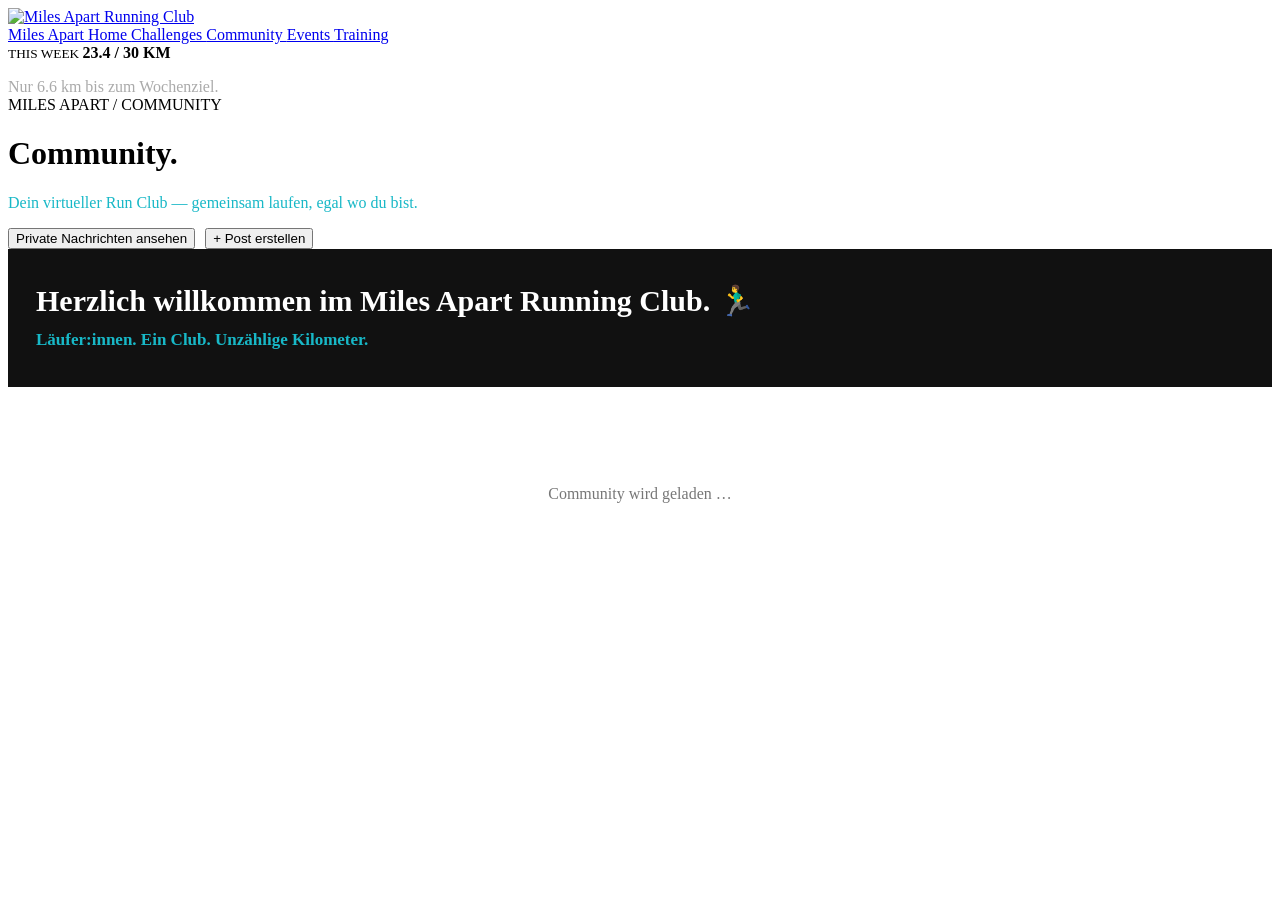
==== commit fd2953aa: "community.html aktualisieren" ====
--- a/community.html
+++ b/community.html
@@ -63,6 +63,36 @@
   color:#777;
   font-size:15px;
   line-height:1.45;
+}
+
+
+/* =========================================================
+   COMMUNITY WILLKOMMEN
+========================================================= */
+
+.ma-community-welcome{
+  width:100%;
+  box-sizing:border-box;
+  margin:0 0 28px;
+  padding:34px 28px;
+  background:#111;
+  color:#fff;
+}
+
+.ma-community-welcome-title{
+  margin:0;
+  color:#fff;
+  font-size:30px;
+  line-height:1.2;
+  font-weight:800;
+}
+
+.ma-community-welcome-subtitle{
+  margin:9px 0 0;
+  color:#18b8c7;
+  font-size:17px;
+  line-height:1.45;
+  font-weight:700;
 }
 
 
@@ -793,12 +823,6 @@
   box-sizing:border-box;
 }
 
-
-/* NEU:
-   Ersteller-Bereich bei gemeinsamen Läufen
-   mit Profilbild + Name
-*/
-
 .ma-run-card-top{
   display:flex;
   justify-content:space-between;
@@ -1515,6 +1539,18 @@
     width:100%;
   }
 
+  .ma-community-welcome{
+    padding:28px 24px;
+  }
+
+  .ma-community-welcome-title{
+    font-size:25px;
+  }
+
+  .ma-community-welcome-subtitle{
+    font-size:16px;
+  }
+
   .ma-buddy-list,
   .ma-run-list{
     grid-template-columns:1fr;
@@ -1566,7 +1602,6 @@
     justify-content:center !important;
     text-align:center !important;
   }
-
 
   .ma-buddy-actions{
     width:100% !important;
@@ -1603,9 +1638,6 @@
     white-space:nowrap !important;
   }
 
-
-  /* NEU: mobile Darstellung des Run-Erstellers */
-
   .ma-run-card-author-row{
     gap:9px;
   }
@@ -1624,7 +1656,6 @@
     font-size:12px;
   }
 
-
   .ma-run-participants{
     align-items:flex-start;
     flex-direction:column;
@@ -1638,7 +1669,6 @@
   .ma-run-actions > button{
     flex:0 0 auto;
   }
-
 
   .ma-message-overlay,
   .ma-inbox-overlay{
@@ -1760,16 +1790,12 @@
   display:block !important;
   width:100% !important;
   max-width:100% !important;
-
   margin-left:0 !important;
   margin-right:0 !important;
-
   padding-left:0 !important;
   padding-right:0 !important;
-
   text-align:left !important;
   text-indent:0 !important;
-
   align-self:stretch !important;
   justify-self:start !important;
 }
@@ -1794,10 +1820,8 @@
   flex:1 1 auto !important;
   width:auto !important;
   min-width:0 !important;
-
   margin:0 !important;
   padding:0 !important;
-
   text-align:left !important;
 }
 
@@ -1805,13 +1829,10 @@
   display:block !important;
   width:100% !important;
   max-width:none !important;
-
   margin:5px 0 0 0 !important;
   padding:0 !important;
-
   text-align:left !important;
   text-indent:0 !important;
-
   align-self:flex-start !important;
 }
 
@@ -1944,6 +1965,29 @@
       </button>
 
     </div>
+
+  </div>
+
+
+  <!-- =====================================================
+       COMMUNITY WILLKOMMEN
+  ====================================================== -->
+
+  <div
+    class="ma-community-welcome"
+    id="communityWelcome"
+  >
+
+    <h2 class="ma-community-welcome-title">
+      Herzlich willkommen im Miles Apart Running Club. 🏃‍♂️
+    </h2>
+
+    <p
+      class="ma-community-welcome-subtitle"
+      id="communityMemberCount"
+    >
+      Läufer:innen. Ein Club. Unzählige Kilometer.
+    </p>
 
   </div>
 
@@ -3160,6 +3204,37 @@
         currentProfile.display_name||
         "Miles Apart Member"
       );
+
+}
+
+
+/* =========================================================
+   COMMUNITY MITGLIEDERZÄHLER
+========================================================= */
+
+async function loadCommunityMemberCount(){
+
+  const {
+    count,
+    error
+  }=
+    await supabaseClient
+      .from("profiles")
+      .select("id",{
+        count:"exact",
+        head:true
+      });
+
+  if(error){
+    throw error;
+  }
+
+  const memberCount=
+    Number(count||0);
+
+  $("communityMemberCount")
+    .textContent=
+      `${memberCount} Läufer:innen. Ein Club. Unzählige Kilometer.`;
 
 }
 
@@ -5617,9 +5692,6 @@
             ${escapeHtml(run.title)}
           </h3>
 
-
-          <!-- PROFILBILD DES ERSTELLERS -->
-
           <div class="ma-run-card-author-row">
 
             <a
@@ -5631,7 +5703,6 @@
               ${runCreatorAvatarHtml(creator)}
 
             </a>
-
 
             <div class="ma-run-card-author-info">
 
@@ -5651,7 +5722,6 @@
           </div>
 
         </div>
-
 
         <div class="ma-run-card-icon">
           🏃
@@ -6218,7 +6288,8 @@
     await Promise.all([
       loadPosts(),
       loadBuddyProfiles(),
-      loadCommunityRuns()
+      loadCommunityRuns(),
+      loadCommunityMemberCount()
     ]);
 
     $("communityLoading")
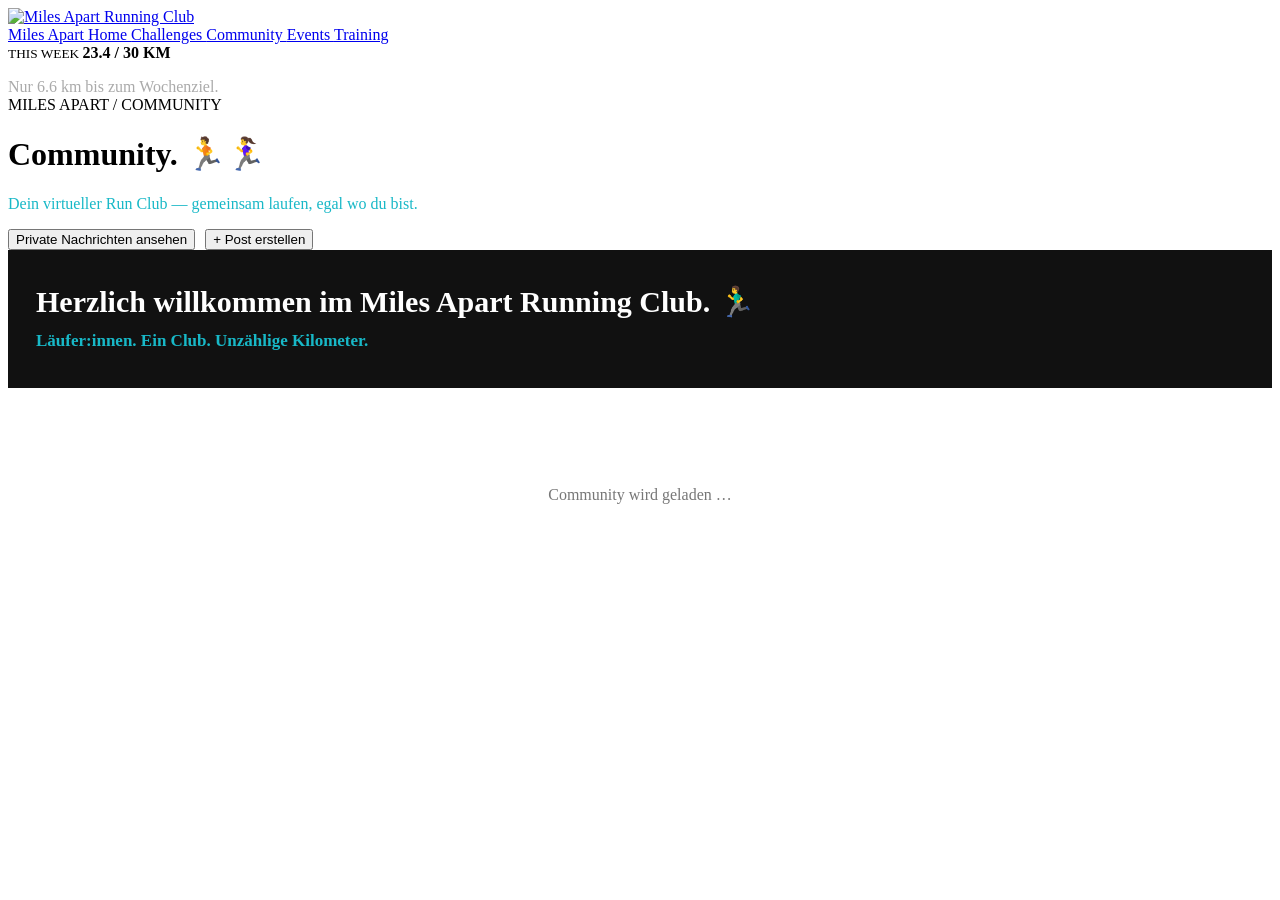
==== commit 411c01df: "community.html aktualisieren" ====
--- a/community.html
+++ b/community.html
@@ -1926,7 +1926,7 @@
     <div>
 
       <h1>
-        Community.
+        Community. 🏃🏃‍♀️
       </h1>
 
       <p
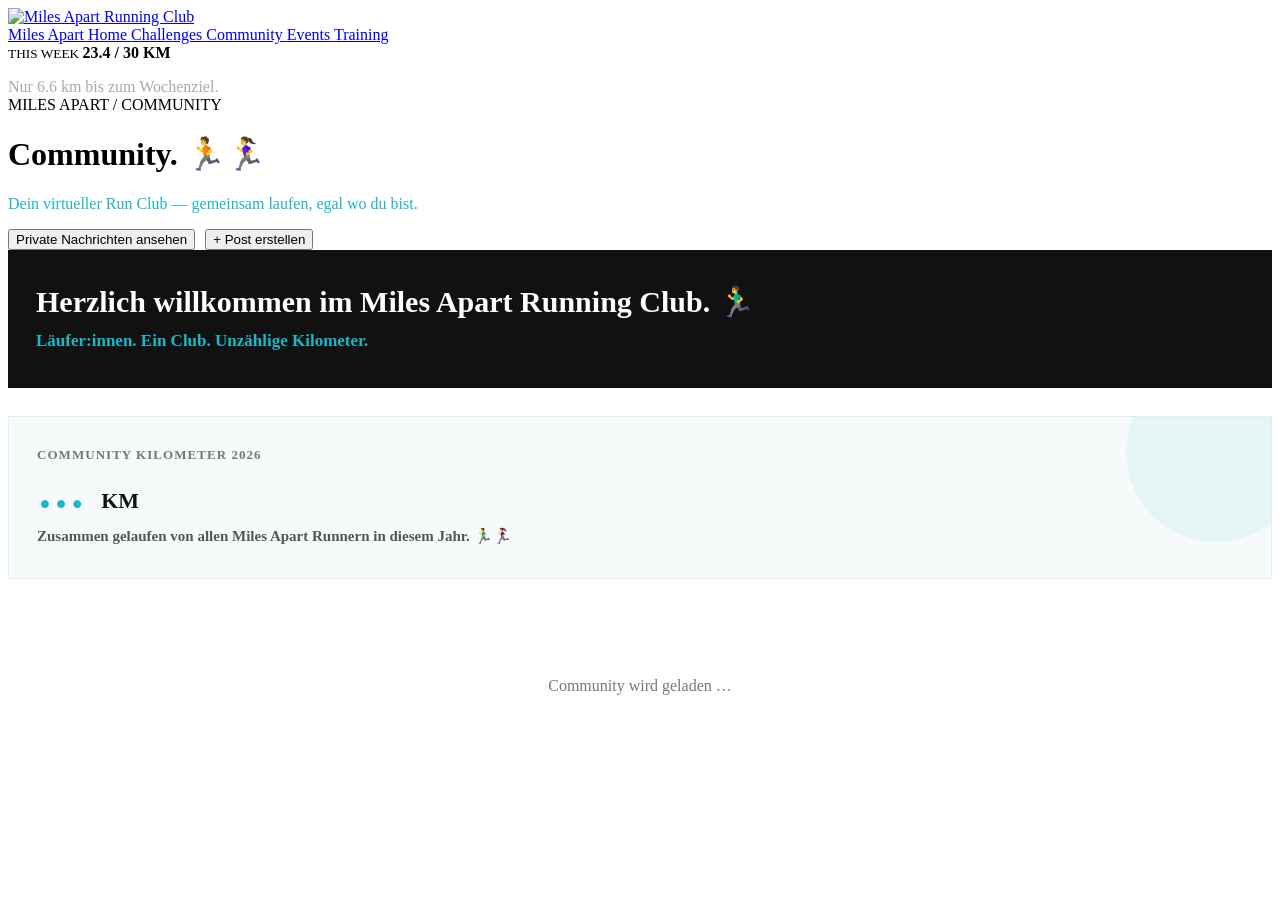
==== commit aeaaf6e6: "community.html aktualisieren" ====
--- a/community.html
+++ b/community.html
@@ -65,7 +65,6 @@
   line-height:1.45;
 }
 
-
 /* =========================================================
    COMMUNITY WILLKOMMEN
 ========================================================= */
@@ -95,6 +94,67 @@
   font-weight:700;
 }
 
+/* =========================================================
+   COMMUNITY KILOMETER 2026
+========================================================= */
+
+.ma-community-km-card{
+  width:100%;
+  box-sizing:border-box;
+  margin:0 0 28px;
+  padding:30px 28px;
+  background:#f7fafa;
+  border:1px solid #dfeeee;
+  position:relative;
+  overflow:hidden;
+}
+
+.ma-community-km-card::after{
+  content:"";
+  position:absolute;
+  right:-35px;
+  top:-55px;
+  width:180px;
+  height:180px;
+  border-radius:50%;
+  background:#18b8c7;
+  opacity:.08;
+}
+
+.ma-community-km-label{
+  margin:0;
+  color:#777;
+  font-size:13px;
+  line-height:1.3;
+  font-weight:800;
+  text-transform:uppercase;
+  letter-spacing:.08em;
+}
+
+.ma-community-km-value{
+  margin:5px 0 0;
+  color:#18b8c7;
+  font-size:48px;
+  line-height:1;
+  font-weight:900;
+  letter-spacing:-.03em;
+}
+
+.ma-community-km-unit{
+  margin-left:7px;
+  color:#111;
+  font-size:22px;
+  font-weight:800;
+  letter-spacing:0;
+}
+
+.ma-community-km-subtitle{
+  margin:10px 0 0;
+  color:#555;
+  font-size:15px;
+  line-height:1.45;
+  font-weight:600;
+}
 
 /* =========================================================
    HARTE AUSRICHTUNG
@@ -125,7 +185,6 @@
   text-indent:0 !important;
 }
 
-
 /* =========================================================
    POSTS
 ========================================================= */
@@ -265,7 +324,6 @@
 .ma-delete{
   color:#b44 !important;
 }
-
 
 /* =========================================================
    KOMMENTARE
@@ -432,7 +490,6 @@
   background:#18b8c7 !important;
 }
 
-
 /* =========================================================
    RUN BUDDY
 ========================================================= */
@@ -552,7 +609,6 @@
   line-height:1.45;
   text-align:left !important;
 }
-
 
 /* =========================================================
    RUN BUDDY BUTTONS
@@ -660,7 +716,6 @@
   color:#8f2222 !important;
 }
 
-
 /* =========================================================
    BUDDY TAGE
 ========================================================= */
@@ -714,7 +769,6 @@
   grid-column:1/-1;
 }
 
-
 /* =========================================================
    FORMULARE
 ========================================================= */
@@ -796,7 +850,6 @@
   font-weight:700;
 }
 
-
 /* =========================================================
    GEMEINSAME LÄUFE
 ========================================================= */
@@ -1024,7 +1077,6 @@
   border-color:#b44;
   color:#8f2222;
 }
-
 
 /* =========================================================
    NACHRICHT SCHREIBEN
@@ -1153,7 +1205,6 @@
   background:#18b8c7 !important;
 }
 
-
 /* =========================================================
    NACHRICHTEN-POSTFACH
 ========================================================= */
@@ -1469,7 +1520,6 @@
   line-height:1.5;
 }
 
-
 /* =========================================================
    BILDER
 ========================================================= */
@@ -1519,7 +1569,6 @@
   font-size:14px;
 }
 
-
 /* =========================================================
    MOBILE
 ========================================================= */
@@ -1549,6 +1598,18 @@
 
   .ma-community-welcome-subtitle{
     font-size:16px;
+  }
+
+  .ma-community-km-card{
+    padding:26px 24px;
+  }
+
+  .ma-community-km-value{
+    font-size:40px;
+  }
+
+  .ma-community-km-unit{
+    font-size:19px;
   }
 
   .ma-buddy-list,
@@ -1748,7 +1809,6 @@
 
 }
 
-
 /* =========================================================
    LETZTER SICHERHEITS-OVERRIDE
 ========================================================= */
@@ -1779,7 +1839,6 @@
   text-align:left !important;
   text-indent:0 !important;
 }
-
 
 /* =========================================================
    POST- UND KOMMENTARTEXT — ENDGÜLTIG LINKS
@@ -1907,7 +1966,6 @@
 
 </aside>
 
-
 <main class="main ma-community-page">
 
   <div class="top">
@@ -1919,7 +1977,6 @@
     <div class="top-right"></div>
 
   </div>
-
 
   <div class="hero">
 
@@ -1968,7 +2025,6 @@
 
   </div>
 
-
   <!-- =====================================================
        COMMUNITY WILLKOMMEN
   ====================================================== -->
@@ -1991,6 +2047,29 @@
 
   </div>
 
+  <!-- =====================================================
+       COMMUNITY KILOMETER 2026
+  ====================================================== -->
+
+  <div
+    class="ma-community-km-card"
+    id="communityKmCard"
+  >
+
+    <p class="ma-community-km-label">
+      Community Kilometer 2026
+    </p>
+
+    <div class="ma-community-km-value">
+      <span id="communityTotalKm">…</span>
+      <span class="ma-community-km-unit">KM</span>
+    </div>
+
+    <p class="ma-community-km-subtitle">
+      Zusammen gelaufen von allen Miles Apart Runnern in diesem Jahr. 🏃‍♂️🏃‍♀️
+    </p>
+
+  </div>
 
   <div
     id="postFormCard"
@@ -2012,7 +2091,6 @@
       </span>
 
     </div>
-
 
     <form id="postForm">
 
@@ -2033,7 +2111,6 @@
         "
       ></textarea>
 
-
       <div class="ma-image-upload">
 
         <label
@@ -2062,7 +2139,6 @@
         ></div>
 
       </div>
-
 
       <div
         style="
@@ -2105,7 +2181,6 @@
 
   </div>
 
-
   <div
     id="communityLoading"
     class="ma-community-loading"
@@ -2113,13 +2188,11 @@
     Community wird geladen …
   </div>
 
-
   <div
     id="communityError"
     class="ma-community-error"
     style="display:none"
   ></div>
-
 
   <!-- RUN BUDDY -->
 
@@ -2153,7 +2226,6 @@
 
     </div>
 
-
     <div
       id="buddyForm"
       class="ma-buddy-form"
@@ -2182,7 +2254,6 @@
 
           </div>
 
-
           <div class="ma-form-field full">
 
             <span class="ma-form-label">
@@ -2236,7 +2307,6 @@
             </small>
 
           </div>
-
 
           <div class="ma-form-field">
 
@@ -2255,7 +2325,6 @@
             >
 
           </div>
-
 
           <div class="ma-form-field">
 
@@ -2276,7 +2345,6 @@
 
           </div>
 
-
           <div class="ma-form-field full">
 
             <label
@@ -2296,7 +2364,6 @@
           </div>
 
         </div>
-
 
         <div class="ma-form-actions">
 
@@ -2331,14 +2398,12 @@
 
     </div>
 
-
     <div
       id="buddyList"
       class="ma-buddy-list"
     ></div>
 
   </div>
-
 
   <!-- GEMEINSAME LÄUFE -->
 
@@ -2372,7 +2437,6 @@
 
     </div>
 
-
     <div
       id="runForm"
       class="ma-run-form"
@@ -2401,7 +2465,6 @@
 
           </div>
 
-
           <div class="ma-form-field">
 
             <label
@@ -2421,7 +2484,6 @@
 
           </div>
 
-
           <div class="ma-form-field">
 
             <label
@@ -2440,7 +2502,6 @@
 
           </div>
 
-
           <div class="ma-form-field">
 
             <label
@@ -2458,7 +2519,6 @@
             >
 
           </div>
-
 
           <div class="ma-form-field">
 
@@ -2478,7 +2538,6 @@
             >
 
           </div>
-
 
           <div class="ma-form-field">
 
@@ -2503,7 +2562,6 @@
 
         </div>
 
-
         <div class="ma-form-actions">
 
           <div
@@ -2537,7 +2595,6 @@
 
     </div>
 
-
     <div
       id="runList"
       class="ma-run-list"
@@ -2545,7 +2602,6 @@
 
   </div>
 
-
   <!-- POSTS -->
 
   <div
@@ -2556,7 +2612,6 @@
 </main>
 
 </div>
-
 
 <!-- NACHRICHT SCHREIBEN -->
 
@@ -2598,14 +2653,12 @@
 
     </div>
 
-
     <textarea
       id="privateMessageContent"
       class="ma-message-textarea"
       maxlength="2000"
       placeholder="Schreib eine private Nachricht …"
     ></textarea>
-
 
     <div class="ma-message-actions">
 
@@ -2628,7 +2681,6 @@
 
 </div>
 
-
 <!-- NACHRICHTEN-POSTFACH -->
 
 <div
@@ -2670,7 +2722,6 @@
 
     </div>
 
-
     <div class="ma-inbox-layout">
 
       <div class="ma-inbox-conversations">
@@ -2682,7 +2733,6 @@
         <div id="messageConversationList"></div>
 
       </div>
-
 
       <div class="ma-inbox-thread">
 
@@ -2692,7 +2742,6 @@
           style="display:none"
         ></div>
 
-
         <div
           id="messageThreadList"
           class="ma-thread-list"
@@ -2703,7 +2752,6 @@
           </div>
 
         </div>
-
 
         <form
           id="messageReplyForm"
@@ -2735,7 +2783,6 @@
 
 </div>
 
-
 <script>
 
 const SUPABASE_URL=
@@ -2753,10 +2800,8 @@
     SUPABASE_PUBLISHABLE_KEY
   );
 
-
 const $=
   id=>document.getElementById(id);
-
 
 let currentUser=null;
 let currentProfile=null;
@@ -2765,7 +2810,6 @@
 let messageProfiles={};
 let buddyComments={};
 let runComments={};
-
 
 /* =========================================================
    HILFSFUNKTIONEN
@@ -2784,7 +2828,6 @@
 
 }
 
-
 function getInitials(name){
 
   const p=
@@ -2807,7 +2850,6 @@
   ).toUpperCase();
 
 }
-
 
 function formatTime(s){
 
@@ -2844,7 +2886,6 @@
   );
 
 }
-
 
 function formatMessageDateTime(s){
 
@@ -2862,7 +2903,6 @@
 
 }
 
-
 function formatRunDate(s){
 
   if(!s){
@@ -2883,7 +2923,6 @@
 
 }
 
-
 function profileUrl(p){
 
   return p?.username
@@ -2891,7 +2930,6 @@
     :"#";
 
 }
-
 
 function avatarHtml(
   p,
@@ -2931,7 +2969,6 @@
 
 }
 
-
 function inboxAvatarHtml(p){
 
   const n=
@@ -2963,7 +3000,6 @@
 
 }
 
-
 /* =========================================================
    RUN / GRUPPEN - AVATAR
 ========================================================= */
@@ -2998,7 +3034,6 @@
   `;
 
 }
-
 
 function itemCommentsHtml(
   comments,
@@ -3039,7 +3074,6 @@
 
       </div>
 
-
       <form
         class="ma-comment-form"
         data-item-comment-form="true"
@@ -3066,7 +3100,6 @@
   `;
 
 }
-
 
 async function loadItemComments(
   itemType,
@@ -3135,7 +3168,6 @@
 
 }
 
-
 /* =========================================================
    USER
 ========================================================= */
@@ -3207,7 +3239,6 @@
 
 }
 
-
 /* =========================================================
    COMMUNITY MITGLIEDERZÄHLER
 ========================================================= */
@@ -3238,6 +3269,85 @@
 
 }
 
+/* =========================================================
+   COMMUNITY KILOMETER 2026
+========================================================= */
+
+async function loadCommunityTotalKm(){
+
+  const PAGE_SIZE=1000;
+
+  let from=0;
+  let totalKm=0;
+
+  while(true){
+
+    const {
+      data,
+      error
+    }=
+      await supabaseClient
+        .from("runs")
+        .select(
+          "distance_km,run_date"
+        )
+        .gte(
+          "run_date",
+          "2026-01-01"
+        )
+        .lt(
+          "run_date",
+          "2027-01-01"
+        )
+        .range(
+          from,
+          from+PAGE_SIZE-1
+        );
+
+    if(error){
+      throw error;
+    }
+
+    const page=
+      data||[];
+
+    page.forEach(
+      run=>{
+
+        const distance=
+          Number(
+            run.distance_km
+          );
+
+        if(Number.isFinite(distance)){
+          totalKm+=distance;
+        }
+
+      }
+    );
+
+    if(
+      page.length<
+      PAGE_SIZE
+    ){
+      break;
+    }
+
+    from+=PAGE_SIZE;
+
+  }
+
+  $("communityTotalKm")
+    .textContent=
+      totalKm.toLocaleString(
+        "de-DE",
+        {
+          minimumFractionDigits:1,
+          maximumFractionDigits:1
+        }
+      );
+
+}
 
 /* =========================================================
    POSTS
@@ -3292,7 +3402,6 @@
 
 }
 
-
 function renderPosts(posts){
 
   $("postsContainer")
@@ -3330,7 +3439,6 @@
   );
 
 }
-
 
 function createPostElement(post){
 
@@ -3404,11 +3512,9 @@
 
     </div>
 
-
     <div class="ma-post-copy">
       ${escapeHtml(post.content)}
     </div>
-
 
     ${
       post.image_url
@@ -3423,7 +3529,6 @@
         :""
     }
 
-
     <div class="ma-post-actions">
 
       <div class="ma-post-action-left">
@@ -3436,7 +3541,6 @@
           ${liked?"❤️":"♡"} ${likes.length}
         </button>
 
-
         <button
           class="ma-post-action"
           data-action="comments"
@@ -3444,7 +3548,6 @@
         >
           💬 ${comments.length}
         </button>
-
 
         ${
           currentUser
@@ -3463,7 +3566,6 @@
 
       </div>
 
-
       ${
         owner
           ?`
@@ -3480,7 +3582,6 @@
 
     </div>
 
-
     <div
       class="ma-comments"
       data-comments="${post.id}"
@@ -3502,7 +3603,6 @@
 
       </div>
 
-
       <form
         class="ma-comment-form"
         data-comment-form="${post.id}"
@@ -3531,7 +3631,6 @@
   return w;
 
 }
-
 
 function createCommentHtml(c){
 
@@ -3611,7 +3710,6 @@
 
 }
 
-
 $("postsContainer")
   .addEventListener(
     "click",
@@ -3662,7 +3760,6 @@
     }
   );
 
-
 $("postsContainer")
   .addEventListener(
     "submit",
@@ -3686,7 +3783,6 @@
 
     }
   );
-
 
 async function toggleLike(id,b){
 
@@ -3747,7 +3843,6 @@
 
 }
 
-
 async function deletePost(id){
 
   if(!currentUser){
@@ -3778,7 +3873,6 @@
   }
 
 }
-
 
 async function submitComment(
   id,
@@ -3830,7 +3924,6 @@
 
 }
 
-
 /* =========================================================
    PRIVATE NACHRICHTEN
 ========================================================= */
@@ -3863,7 +3956,6 @@
 
 }
 
-
 function closeMessageModal(){
 
   $("messageOverlay")
@@ -3874,12 +3966,10 @@
 
 }
 
-
 $("closeMessageButton")
   .onclick=
   closeMessageModal;
 
-
 $("messageOverlay")
   .onclick=
   e=>{
@@ -3889,7 +3979,6 @@
     }
 
   };
-
 
 $("sendPrivateMessageButton")
   .onclick=
@@ -3980,7 +4069,6 @@
 
   };
 
-
 /* =========================================================
    NACHRICHTEN-POSTFACH
 ========================================================= */
@@ -4041,7 +4129,6 @@
 
 }
 
-
 function closeMessagesInbox(){
 
   $("messagesInboxOverlay")
@@ -4052,16 +4139,13 @@
 
 }
 
-
 $("openMessagesButton")
   .onclick=
   ()=>openMessagesInbox();
 
-
 $("closeMessagesInboxButton")
   .onclick=
   closeMessagesInbox;
-
 
 $("messagesInboxOverlay")
   .onclick=
@@ -4075,7 +4159,6 @@
     }
 
   };
-
 
 async function loadMessageInbox(
   preselectUserId=null
@@ -4232,7 +4315,6 @@
 
 }
 
-
 function renderMessageConversations(
   conversations
 ){
@@ -4313,7 +4395,6 @@
   );
 
 }
-
 
 async function openConversation(userId){
 
@@ -4436,7 +4517,6 @@
 
 }
 
-
 function renderMessageConversationsFromCurrent(){
 
   document
@@ -4457,7 +4537,6 @@
 
 }
 
-
 function renderMessageThread(messages){
 
   $("messageThreadList")
@@ -4532,7 +4611,6 @@
       .scrollHeight;
 
 }
-
 
 $("messageReplyForm")
   .onsubmit=
@@ -4597,7 +4675,6 @@
 
   };
 
-
 /* =========================================================
    POST ERSTELLEN
 ========================================================= */
@@ -4618,7 +4695,6 @@
 
   };
 
-
 $("cancelPostButton")
   .onclick=
   ()=>{
@@ -4644,7 +4720,6 @@
 
   };
 
-
 $("postImage")
   .onchange=
   ()=>{
@@ -4678,7 +4753,6 @@
     r.readAsDataURL(f);
 
   };
-
 
 /* =========================================================
    BILDER OHNE SUPABASE-STORAGE-BUCKET
@@ -4797,7 +4871,6 @@
 
 }
 
-
 $("postForm")
   .onsubmit=
   async e=>{
@@ -4897,7 +4970,6 @@
 
   };
 
-
 /* =========================================================
    RUN BUDDY
 ========================================================= */
@@ -4915,7 +4987,6 @@
 
 }
 
-
 function buddyDaysLabel(value){
 
   const days=
@@ -4926,7 +4997,6 @@
     :"Flexibel";
 
 }
-
 
 function buddyCard(row){
 
@@ -4989,7 +5059,6 @@
         </div>
 
       </div>
-
 
       <div class="ma-buddy-details">
 
@@ -5008,7 +5077,6 @@
           </span>
 
         </div>
-
 
         <div class="ma-buddy-detail">
 
@@ -5027,7 +5095,6 @@
 
         </div>
 
-
         <div class="ma-buddy-detail">
 
           <span class="ma-buddy-label">
@@ -5040,7 +5107,6 @@
 
         </div>
 
-
         <div class="ma-buddy-detail">
 
           <span class="ma-buddy-label">
@@ -5054,7 +5120,6 @@
         </div>
 
       </div>
-
 
       ${
         row.note
@@ -5066,7 +5131,6 @@
           :""
       }
 
-
       ${
         currentUser
           ?`
@@ -5083,7 +5147,6 @@
                   Nachricht senden
                 </button>
 
-
                 <button
                   class="ma-buddy-comment-btn"
                   type="button"
@@ -5092,7 +5155,6 @@
                 >
                   Kommentieren${comments.length?` (${comments.length})`:""}
                 </button>
-
 
                 ${
                   currentUser.id===row.user_id
@@ -5116,7 +5178,6 @@
           :""
       }
 
-
       ${
         currentUser
           ?`
@@ -5141,7 +5202,6 @@
   `;
 
 }
-
 
 async function loadBuddyProfiles(){
 
@@ -5252,7 +5312,6 @@
 
 }
 
-
 $("buddyList")
   .addEventListener(
     "click",
@@ -5327,7 +5386,6 @@
 
       }
 
-
       const commentButton=
         e.target.closest(
           '[data-buddy-action="comments"]'
@@ -5356,7 +5414,6 @@
 
       }
 
-
       const b=
         e.target.closest(
           "[data-buddy-message]"
@@ -5373,7 +5430,6 @@
 
     }
   );
-
 
 $("buddyList")
   .addEventListener(
@@ -5417,7 +5473,6 @@
     }
   );
 
-
 $("openBuddyButton")
   .onclick=
   ()=>{
@@ -5435,7 +5490,6 @@
 
   };
 
-
 $("cancelBuddyButton")
   .onclick=
   ()=>{
@@ -5450,7 +5504,6 @@
     setBuddyDays("");
 
   };
-
 
 function getSelectedBuddyDays(){
 
@@ -5463,7 +5516,6 @@
   );
 
 }
-
 
 function setBuddyDays(value){
 
@@ -5485,7 +5537,6 @@
 
 }
 
-
 $("buddyProfileForm")
   .onsubmit=
   async e=>{
@@ -5598,7 +5649,6 @@
 
   };
 
-
 /* =========================================================
    GEMEINSAME LÄUFE
 ========================================================= */
@@ -5620,7 +5670,6 @@
 
   };
 
-
 $("cancelRunButton")
   .onclick=
   ()=>{
@@ -5639,7 +5688,6 @@
       .textContent="";
 
   };
-
 
 function runCard(run){
 
@@ -5729,7 +5777,6 @@
 
       </div>
 
-
       <div class="ma-run-details">
 
         <div class="ma-run-detail">
@@ -5743,7 +5790,6 @@
           </span>
 
         </div>
-
 
         <div class="ma-run-detail">
 
@@ -5758,7 +5804,6 @@
           </span>
 
         </div>
-
 
         <div class="ma-run-detail">
 
@@ -5776,7 +5821,6 @@
 
         </div>
 
-
         <div class="ma-run-detail">
 
           <span class="ma-run-detail-label">
@@ -5791,13 +5835,11 @@
 
       </div>
 
-
       <div class="ma-run-participants">
 
         <div class="ma-run-participant-count">
           👥 ${parts.length} / ${max} Teilnehmer
         </div>
-
 
         <div class="ma-run-actions">
 
@@ -5809,7 +5851,6 @@
           >
             Kommentieren${comments.length?` (${comments.length})`:""}
           </button>
-
 
           <button
             class="ma-run-message"
@@ -5823,7 +5864,6 @@
           >
             Nachricht senden
           </button>
-
 
           ${
             owner
@@ -5865,7 +5905,6 @@
 
       </div>
 
-
       ${
         currentUser
           ?`
@@ -5890,7 +5929,6 @@
   `;
 
 }
-
 
 async function loadCommunityRuns(){
 
@@ -5963,7 +6001,6 @@
 
 }
 
-
 $("runList")
   .addEventListener(
     "click",
@@ -6077,7 +6114,6 @@
     }
   );
 
-
 $("runList")
   .addEventListener(
     "submit",
@@ -6119,7 +6155,6 @@
 
     }
   );
-
 
 async function submitItemComment(
   itemType,
@@ -6189,7 +6224,6 @@
   }
 
 }
-
 
 $("communityRunForm")
   .onsubmit=
@@ -6274,7 +6308,6 @@
 
   };
 
-
 /* =========================================================
    INITIALISIERUNG
 ========================================================= */
@@ -6289,7 +6322,8 @@
       loadPosts(),
       loadBuddyProfiles(),
       loadCommunityRuns(),
-      loadCommunityMemberCount()
+      loadCommunityMemberCount(),
+      loadCommunityTotalKm()
     ]);
 
     $("communityLoading")
@@ -6325,7 +6359,6 @@
 
 }
 
-
 supabaseClient.auth.onAuthStateChange(
   (event,session)=>{
 
@@ -6336,7 +6369,6 @@
   }
 );
 
-
 initializeCommunity();
 
 </script>
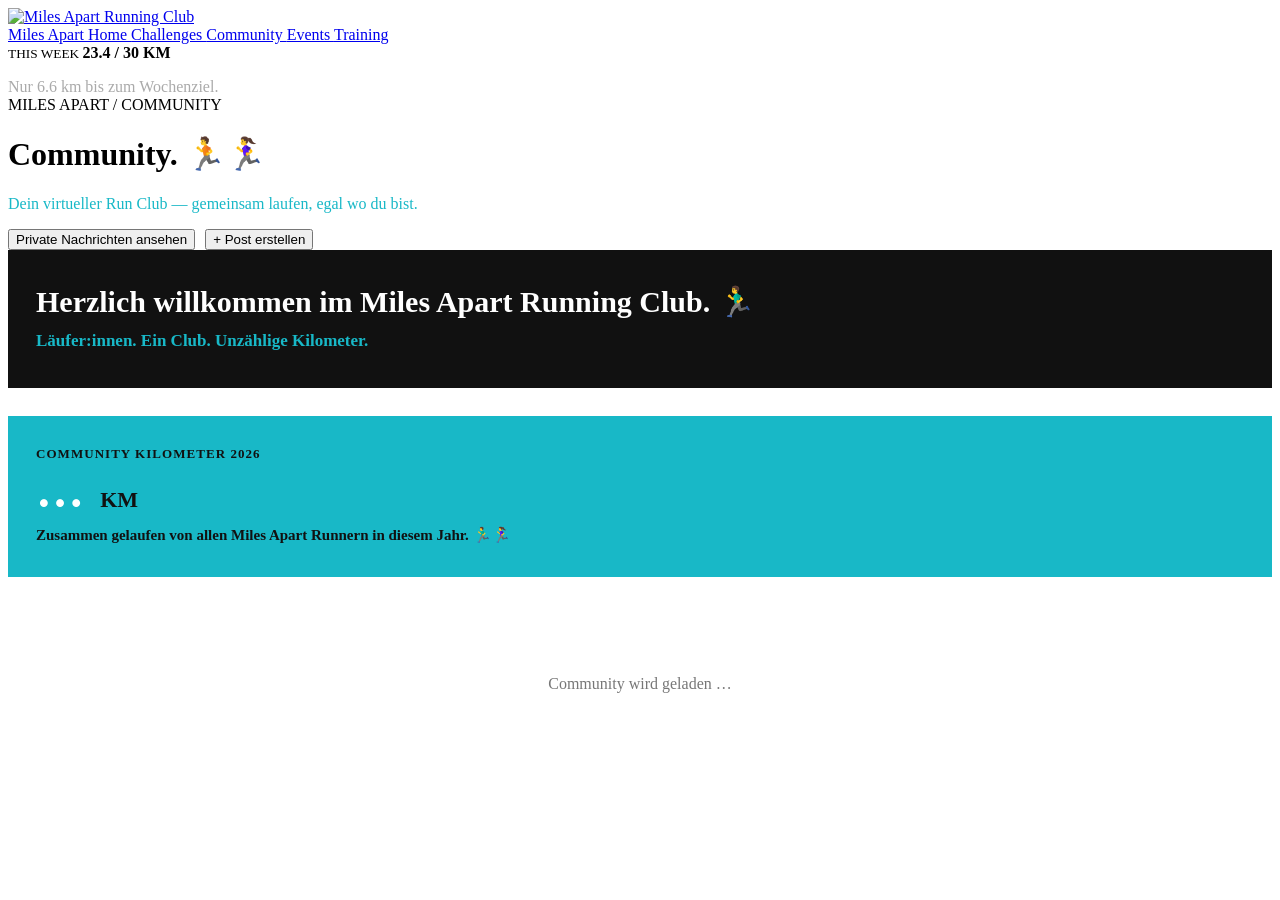
==== commit af06272d: "community.html aktualisieren" ====
--- a/community.html
+++ b/community.html
@@ -103,27 +103,15 @@
   box-sizing:border-box;
   margin:0 0 28px;
   padding:30px 28px;
-  background:#f7fafa;
-  border:1px solid #dfeeee;
+  background:#18b8c7;
+  color:#111;
   position:relative;
   overflow:hidden;
 }
 
-.ma-community-km-card::after{
-  content:"";
-  position:absolute;
-  right:-35px;
-  top:-55px;
-  width:180px;
-  height:180px;
-  border-radius:50%;
-  background:#18b8c7;
-  opacity:.08;
-}
-
 .ma-community-km-label{
   margin:0;
-  color:#777;
+  color:#111;
   font-size:13px;
   line-height:1.3;
   font-weight:800;
@@ -133,7 +121,7 @@
 
 .ma-community-km-value{
   margin:5px 0 0;
-  color:#18b8c7;
+  color:#fff;
   font-size:48px;
   line-height:1;
   font-weight:900;
@@ -150,7 +138,7 @@
 
 .ma-community-km-subtitle{
   margin:10px 0 0;
-  color:#555;
+  color:#111;
   font-size:15px;
   line-height:1.45;
   font-weight:600;
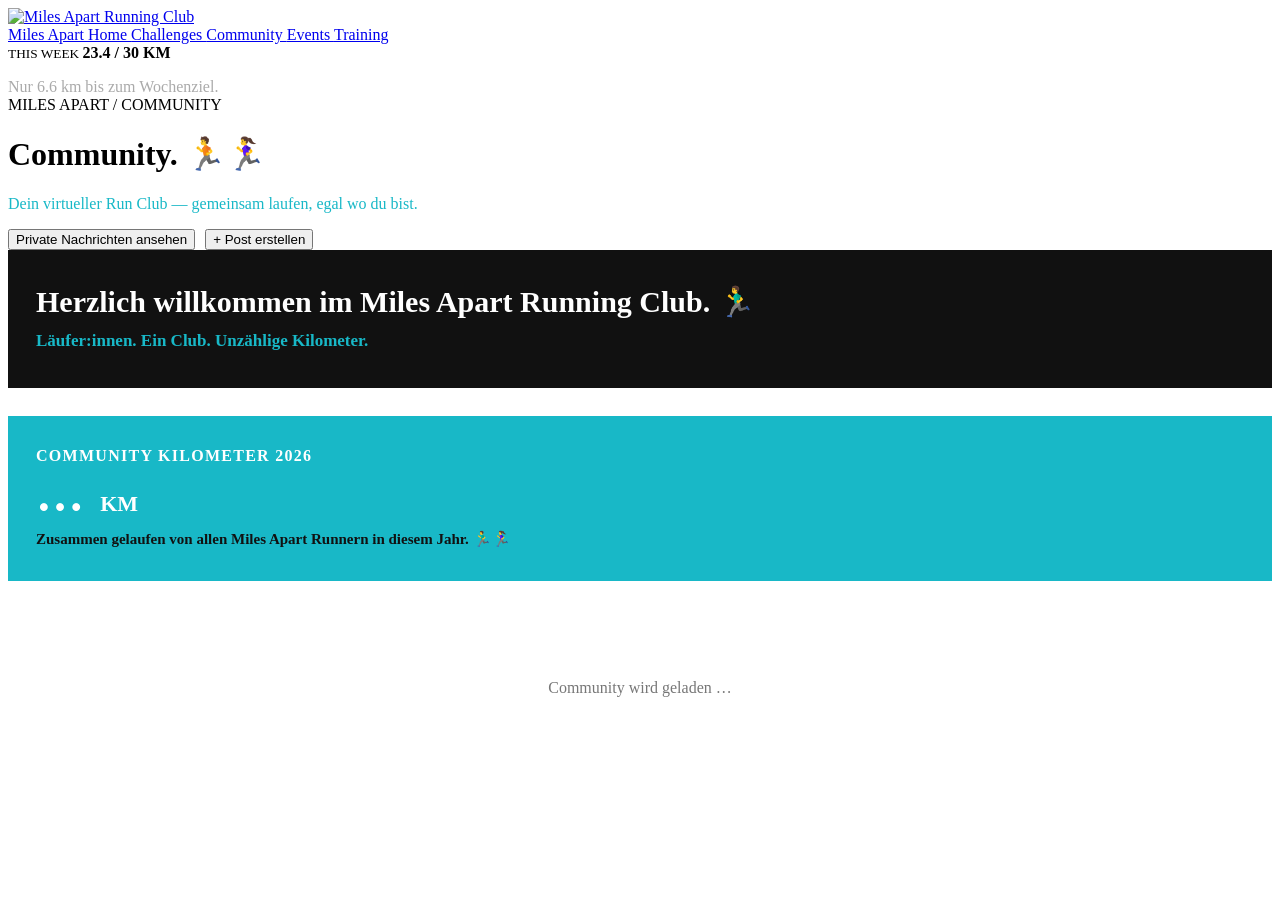
==== commit b4d70763: "community.html aktualisieren" ====
--- a/community.html
+++ b/community.html
@@ -111,8 +111,8 @@
 
 .ma-community-km-label{
   margin:0;
-  color:#111;
-  font-size:13px;
+  color:#fff;
+  font-size:16px;
   line-height:1.3;
   font-weight:800;
   text-transform:uppercase;
@@ -130,7 +130,7 @@
 
 .ma-community-km-unit{
   margin-left:7px;
-  color:#111;
+  color:#fff;
   font-size:22px;
   font-weight:800;
   letter-spacing:0;
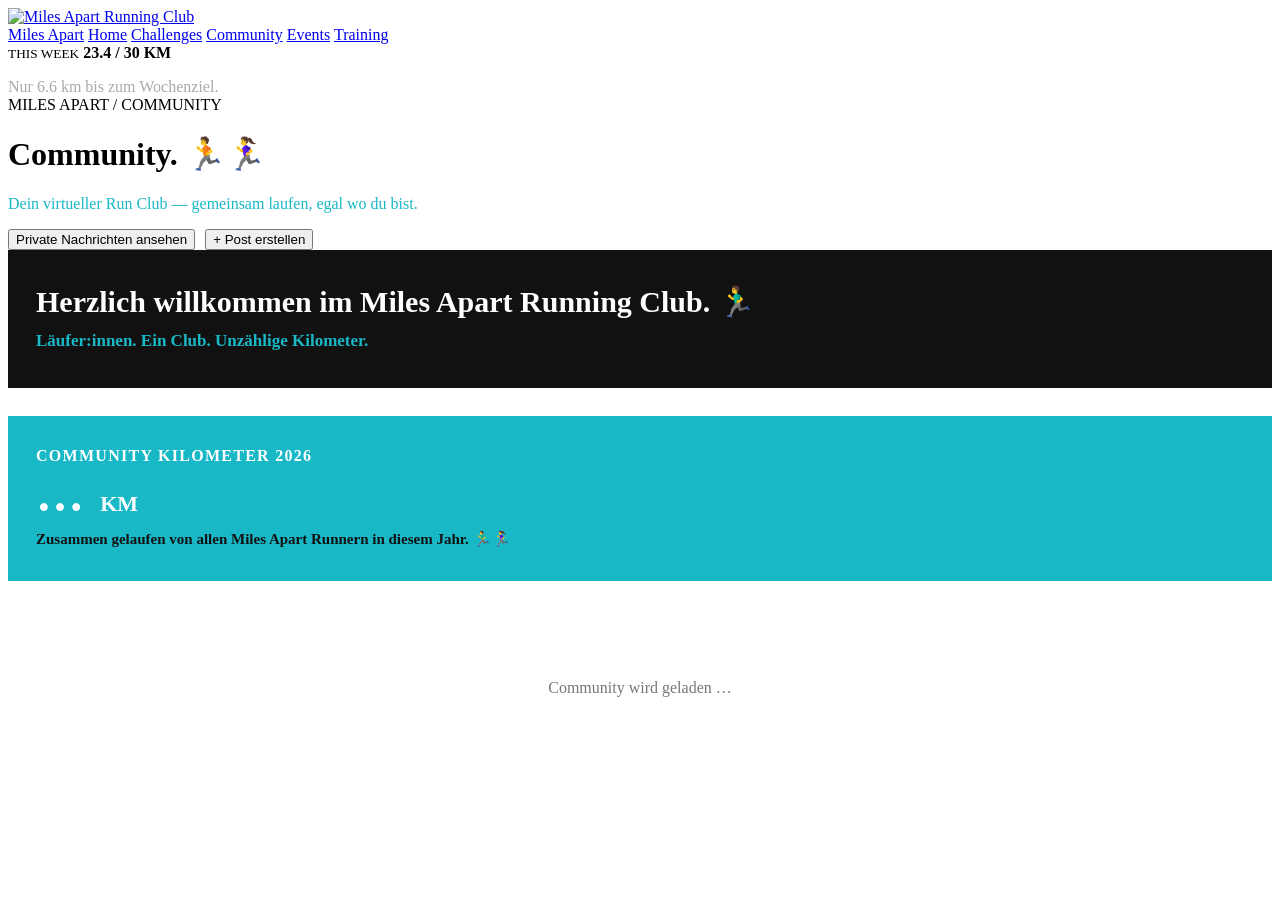
==== commit 83ab38c7: "community.html aktualisieren" ====
--- a/community.html
+++ b/community.html
@@ -9,10 +9,6 @@
 
 <style>
 
-/* =========================================================
-   GRUNDLAGEN
-========================================================= */
-
 .top-right{
   display:flex;
   align-items:center;
@@ -65,10 +61,6 @@
   line-height:1.45;
 }
 
-/* =========================================================
-   COMMUNITY WILLKOMMEN
-========================================================= */
-
 .ma-community-welcome{
   width:100%;
   box-sizing:border-box;
@@ -93,10 +85,6 @@
   line-height:1.45;
   font-weight:700;
 }
-
-/* =========================================================
-   COMMUNITY KILOMETER 2026
-========================================================= */
 
 .ma-community-km-card{
   width:100%;
@@ -143,10 +131,6 @@
   line-height:1.45;
   font-weight:600;
 }
-
-/* =========================================================
-   HARTE AUSRICHTUNG
-========================================================= */
 
 .ma-community-page,
 .ma-community-page *{
@@ -173,10 +157,6 @@
   text-indent:0 !important;
 }
 
-/* =========================================================
-   POSTS
-========================================================= */
-
 .ma-post{
   width:100%;
   box-sizing:border-box;
@@ -312,10 +292,6 @@
 .ma-delete{
   color:#b44 !important;
 }
-
-/* =========================================================
-   KOMMENTARE
-========================================================= */
 
 .ma-comments{
   width:100%;
@@ -478,10 +454,6 @@
   background:#18b8c7 !important;
 }
 
-/* =========================================================
-   RUN BUDDY
-========================================================= */
-
 .ma-buddy-list{
   display:grid;
   grid-template-columns:1fr;
@@ -597,10 +569,6 @@
   line-height:1.45;
   text-align:left !important;
 }
-
-/* =========================================================
-   RUN BUDDY BUTTONS
-========================================================= */
 
 .ma-buddy-actions{
   width:100%;
@@ -704,10 +672,6 @@
   color:#8f2222 !important;
 }
 
-/* =========================================================
-   BUDDY TAGE
-========================================================= */
-
 .ma-buddy-days{
   display:grid;
   grid-template-columns:repeat(4,minmax(0,1fr));
@@ -757,10 +721,6 @@
   grid-column:1/-1;
 }
 
-/* =========================================================
-   FORMULARE
-========================================================= */
-
 .ma-buddy-form,
 .ma-run-form{
   display:none;
@@ -838,10 +798,6 @@
   font-weight:700;
 }
 
-/* =========================================================
-   GEMEINSAME LÄUFE
-========================================================= */
-
 .ma-run-details{
   display:grid;
   grid-template-columns:repeat(2,minmax(0,1fr));
@@ -1065,10 +1021,6 @@
   border-color:#b44;
   color:#8f2222;
 }
-
-/* =========================================================
-   NACHRICHT SCHREIBEN
-========================================================= */
 
 .ma-message-overlay,
 .ma-inbox-overlay{
@@ -1193,10 +1145,6 @@
   background:#18b8c7 !important;
 }
 
-/* =========================================================
-   NACHRICHTEN-POSTFACH
-========================================================= */
-
 .ma-inbox-modal{
   width:100%;
   max-width:1050px;
@@ -1508,10 +1456,6 @@
   line-height:1.5;
 }
 
-/* =========================================================
-   BILDER
-========================================================= */
-
 .ma-image-upload{
   display:flex;
   flex-direction:column;
@@ -1557,10 +1501,6 @@
   font-size:14px;
 }
 
-/* =========================================================
-   MOBILE
-========================================================= */
-
 @media(max-width:700px){
 
   .ma-section{
@@ -1797,10 +1737,6 @@
 
 }
 
-/* =========================================================
-   LETZTER SICHERHEITS-OVERRIDE
-========================================================= */
-
 .ma-community-page .ma-comment,
 .ma-community-page .ma-comment-content,
 .ma-community-page .ma-comment-header,
@@ -1827,10 +1763,6 @@
   text-align:left !important;
   text-indent:0 !important;
 }
-
-/* =========================================================
-   POST- UND KOMMENTARTEXT — ENDGÜLTIG LINKS
-========================================================= */
 
 .ma-community-page .ma-post .ma-post-copy,
 .ma-community-page .ma-post .ma-post-copy *{
@@ -1903,41 +1835,20 @@
 
   <nav class="nav">
 
-    <a href="index.html">
-      Miles Apart
-    </a>
-
-    <a href="home.html">
-      Home
-    </a>
-
-    <a href="challenges.html">
-      Challenges
-    </a>
-
-    <a class="active" href="community.html">
-      Community
-    </a>
-
-    <a href="events.html">
-      Events
-    </a>
-
-    <a href="training.html">
-      Training
-    </a>
+    <a href="index.html">Miles Apart</a>
+    <a href="home.html">Home</a>
+    <a href="challenges.html">Challenges</a>
+    <a class="active" href="community.html">Community</a>
+    <a href="events.html">Events</a>
+    <a href="training.html">Training</a>
 
   </nav>
 
   <div class="side-bottom">
 
-    <small>
-      THIS WEEK
-    </small>
-
-    <strong>
-      23.4 / 30 KM
-    </strong>
+    <small>THIS WEEK</small>
+
+    <strong>23.4 / 30 KM</strong>
 
     <div class="mini-progress">
       <i></i>
@@ -2013,10 +1924,6 @@
 
   </div>
 
-  <!-- =====================================================
-       COMMUNITY WILLKOMMEN
-  ====================================================== -->
-
   <div
     class="ma-community-welcome"
     id="communityWelcome"
@@ -2035,10 +1942,6 @@
 
   </div>
 
-  <!-- =====================================================
-       COMMUNITY KILOMETER 2026
-  ====================================================== -->
-
   <div
     class="ma-community-km-card"
     id="communityKmCard"
@@ -2067,9 +1970,7 @@
 
     <div class="section-head">
 
-      <h2>
-        Neuer Post
-      </h2>
+      <h2>Neuer Post</h2>
 
       <span
         class="small muted"
@@ -2182,8 +2083,6 @@
     style="display:none"
   ></div>
 
-  <!-- RUN BUDDY -->
-
   <div
     class="card ma-section"
     id="communityBuddySection"
@@ -2392,8 +2291,6 @@
     ></div>
 
   </div>
-
-  <!-- GEMEINSAME LÄUFE -->
 
   <div
     class="card ma-section"
@@ -2590,8 +2487,6 @@
 
   </div>
 
-  <!-- POSTS -->
-
   <div
     id="postsContainer"
     style="display:block;width:100%"
@@ -2600,8 +2495,6 @@
 </main>
 
 </div>
-
-<!-- NACHRICHT SCHREIBEN -->
 
 <div
   id="messageOverlay"
@@ -2669,8 +2562,6 @@
 
 </div>
 
-<!-- NACHRICHTEN-POSTFACH -->
-
 <div
   id="messagesInboxOverlay"
   class="ma-inbox-overlay"
@@ -2798,10 +2689,6 @@
 let messageProfiles={};
 let buddyComments={};
 let runComments={};
-
-/* =========================================================
-   HILFSFUNKTIONEN
-========================================================= */
 
 function escapeHtml(v){
 
@@ -2987,10 +2874,6 @@
   `;
 
 }
-
-/* =========================================================
-   RUN / GRUPPEN - AVATAR
-========================================================= */
 
 function runCreatorAvatarHtml(p){
 
@@ -3156,10 +3039,6 @@
 
 }
 
-/* =========================================================
-   USER
-========================================================= */
-
 async function loadCurrentUser(){
 
   const {
@@ -3227,10 +3106,6 @@
 
 }
 
-/* =========================================================
-   COMMUNITY MITGLIEDERZÄHLER
-========================================================= */
-
 async function loadCommunityMemberCount(){
 
   const {
@@ -3256,10 +3131,6 @@
       `${memberCount} Läufer:innen. Ein Club. Unzählige Kilometer.`;
 
 }
-
-/* =========================================================
-   COMMUNITY KILOMETER 2026
-========================================================= */
 
 async function loadCommunityTotalKm(){
 
@@ -3336,10 +3207,6 @@
       );
 
 }
-
-/* =========================================================
-   POSTS
-========================================================= */
 
 async function loadPosts(){
 
@@ -3912,10 +3779,6 @@
 
 }
 
-/* =========================================================
-   PRIVATE NACHRICHTEN
-========================================================= */
-
 function openMessageModal(id,name){
 
   if(!currentUser){
@@ -4056,10 +3919,6 @@
     b.disabled=false;
 
   };
-
-/* =========================================================
-   NACHRICHTEN-POSTFACH
-========================================================= */
 
 async function openMessagesInbox(
   preselectUserId=null
@@ -4663,10 +4522,6 @@
 
   };
 
-/* =========================================================
-   POST ERSTELLEN
-========================================================= */
-
 $("openPostButton")
   .onclick=
   ()=>{
@@ -4741,10 +4596,6 @@
     r.readAsDataURL(f);
 
   };
-
-/* =========================================================
-   BILDER OHNE SUPABASE-STORAGE-BUCKET
-========================================================= */
 
 function compressImageToDataUrl(file){
 
@@ -4957,10 +4808,6 @@
     }
 
   };
-
-/* =========================================================
-   RUN BUDDY
-========================================================= */
 
 function getBuddyDays(value){
 
@@ -5636,10 +5483,6 @@
     }
 
   };
-
-/* =========================================================
-   GEMEINSAME LÄUFE
-========================================================= */
 
 $("openRunButton")
   .onclick=
@@ -6298,51 +6141,170 @@
 
 /* =========================================================
    INITIALISIERUNG
+   EINZIGE ANGEPASTE STELLE
 ========================================================= */
 
 async function initializeCommunity(){
 
+  $("communityLoading")
+    .style
+    .display="block";
+
+  $("communityError")
+    .style
+    .display="none";
+
   try{
 
     await loadCurrentUser();
 
-    await Promise.all([
-      loadPosts(),
-      loadBuddyProfiles(),
-      loadCommunityRuns(),
-      loadCommunityMemberCount(),
-      loadCommunityTotalKm()
-    ]);
+    /*
+     * Öffentliche Community-Inhalte separat laden.
+     * Ein Fehler in einer einzelnen Tabelle darf nicht
+     * die komplette Community als Fehler darstellen.
+     */
+
+    try{
+
+      await loadPosts();
+
+    }catch(err){
+
+      console.error(
+        "Community Posts:",
+        err
+      );
+
+      $("postsContainer")
+        .innerHTML=`
+          <div class="ma-empty">
+
+            <strong>
+              Noch keine Community-Posts.
+            </strong>
+
+            Teile deinen ersten Lauf oder
+            ein paar Worte mit Miles Apart.
+
+          </div>
+        `;
+
+    }
+
+    try{
+
+      await loadCommunityMemberCount();
+
+    }catch(err){
+
+      console.error(
+        "Community Mitgliederzahl:",
+        err
+      );
+
+    }
+
+    try{
+
+      await loadCommunityTotalKm();
+
+    }catch(err){
+
+      console.error(
+        "Community Kilometer:",
+        err
+      );
+
+      /*
+       * Wenn anonyme Besucher keinen Zugriff auf
+       * "runs" haben, wird kein Fehler angezeigt.
+       */
+      $("communityTotalKm")
+        .textContent="—";
+
+    }
+
+    /*
+     * Diese beiden Bereiche werden nur für eingeloggte
+     * Nutzer geladen. Dadurch entsteht für Besucher
+     * kein "permission denied"-Fehler durch geschützte
+     * Tabellen.
+     */
+
+    if(currentUser){
+
+      try{
+
+        await loadBuddyProfiles();
+
+        $("communityBuddySection")
+          .style
+          .display="block";
+
+      }catch(err){
+
+        console.error(
+          "Run Buddy:",
+          err
+        );
+
+        $("communityBuddySection")
+          .style
+          .display="none";
+
+      }
+
+      try{
+
+        await loadCommunityRuns();
+
+        $("communityRunsSection")
+          .style
+          .display="block";
+
+      }catch(err){
+
+        console.error(
+          "Gemeinsame Läufe:",
+          err
+        );
+
+        $("communityRunsSection")
+          .style
+          .display="none";
+
+      }
+
+    }else{
+
+      $("communityBuddySection")
+        .style
+        .display="none";
+
+      $("communityRunsSection")
+        .style
+        .display="none";
+
+    }
+
+  }catch(err){
+
+    /*
+     * Technische Fehler werden nur in der Konsole
+     * protokolliert und nicht mehr als rote Box
+     * für den Besucher angezeigt.
+     */
+    console.error(
+      "Community Initialisierung:",
+      err
+    );
+
+  }finally{
 
     $("communityLoading")
       .style
       .display="none";
 
-    $("communityBuddySection")
-      .style
-      .display="block";
-
-    $("communityRunsSection")
-      .style
-      .display="block";
-
-  }catch(err){
-
-    console.error(err);
-
-    $("communityLoading")
-      .style
-      .display="none";
-
-    $("communityError")
-      .style
-      .display="block";
-
-    $("communityError")
-      .textContent=
-        err.message||
-        "Die Community konnte nicht geladen werden.";
-
   }
 
 }
